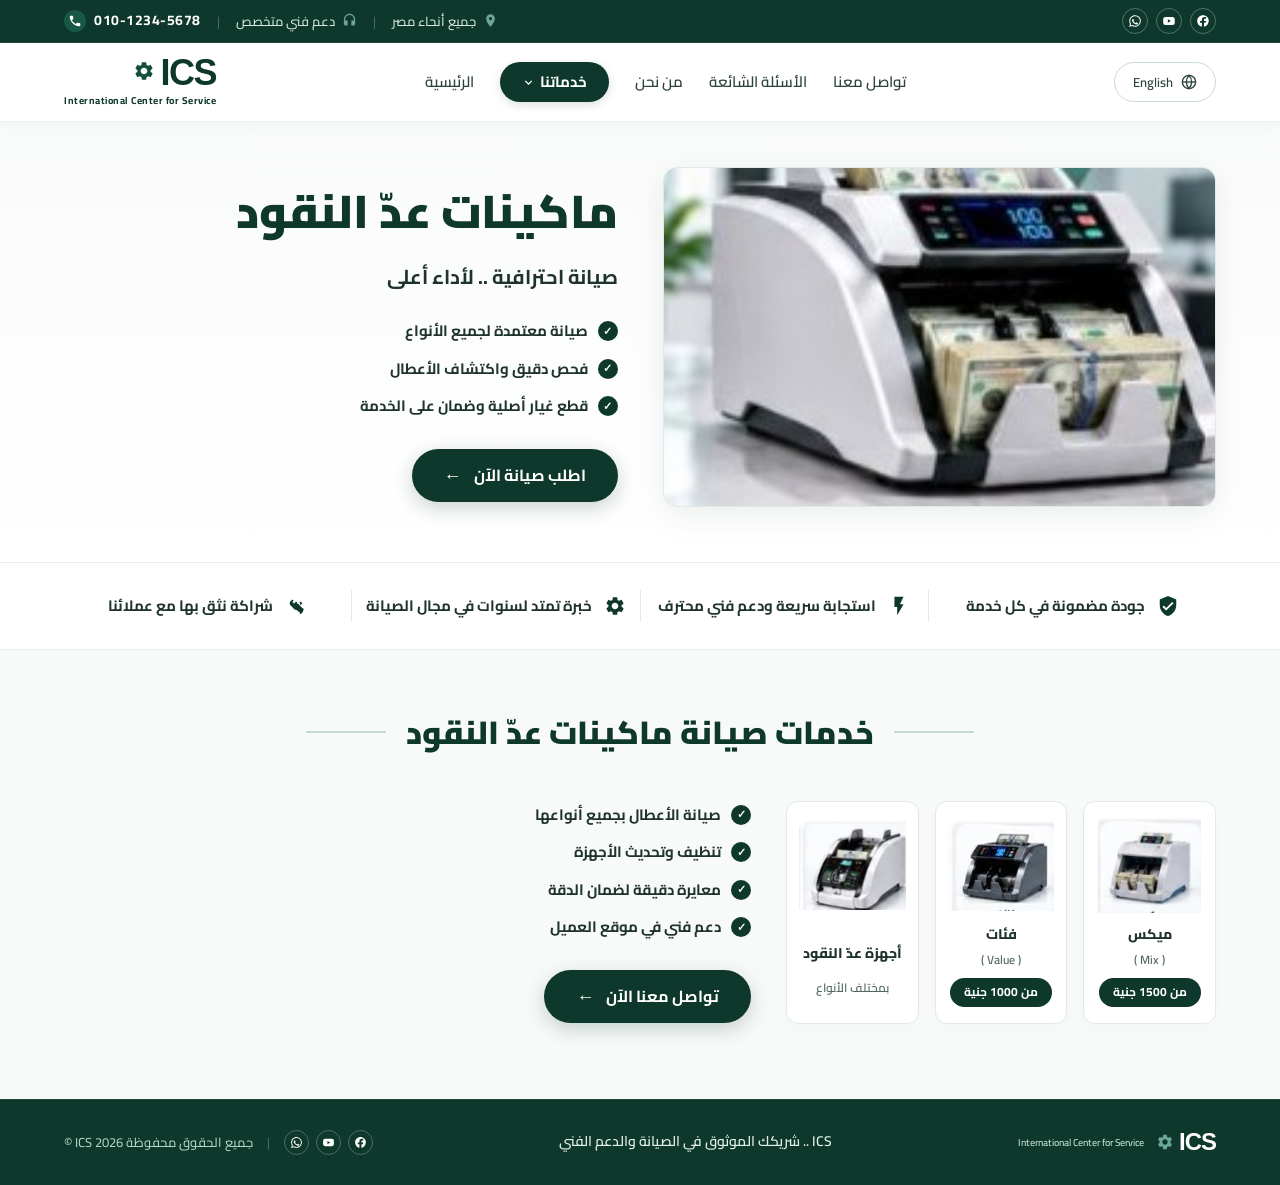
==== machines.html @ 30989da0 "Add custom interfaces for machines and safes, update hero image, and add Facebook link" ====
<!DOCTYPE html>
<html lang="ar" dir="rtl">
<head>
    <meta charset="UTF-8">
    <meta name="viewport" content="width=device-width, initial-scale=1.0">
    <meta name="theme-color" content="#0F382C">
    <meta name="description" content="صيانة ماكينات عدّ النقود | ICS - المركز الدولي للصيانة.">
    <title>ماكينات عدّ النقود | ICS</title>
    
    <!-- Google Fonts: Cairo -->
    <link rel="preconnect" href="https://fonts.googleapis.com">
    <link rel="preconnect" href="https://fonts.gstatic.com" crossorigin>
    <link href="https://fonts.googleapis.com/css2?family=Cairo:wght@400;500;600;700;800;900&display=swap" rel="stylesheet">
    
    <link rel="stylesheet" href="css/style.css?v=2.2">
</head>

<body>

    <!-- 1. Top Bar -->
    <div class="top-bar">
        <div class="top-bar-container">
            <div class="top-bar-social">
                <a href="https://www.facebook.com/share/1DkDc1AQMz/?mibextid=wwXIfr" target="_blank" rel="noopener noreferrer" aria-label="Facebook" class="social-icon">
                    <svg viewBox="0 0 24 24" width="14" height="14" fill="currentColor"><path d="M22 12c0-5.52-4.48-10-10-10S2 6.48 2 12c0 4.84 3.44 8.87 8 9.8V15H7v-3h3V9.5C10 6.46 11.82 5 14.54 5c1.3 0 2.66.23 2.66.23v2.92h-1.5c-1.5 0-1.97.94-1.97 1.9V12h3.3l-.53 3h-2.77v6.8c4.56-.93 8-4.96 8-9.8z"/></svg>
                </a>
                <a href="#" aria-label="YouTube" class="social-icon">
                    <svg viewBox="0 0 24 24" width="14" height="14" fill="currentColor"><path d="M21.58 7.19c-.23-.86-.91-1.54-1.77-1.77C18.25 5 12 5 12 5s-6.25 0-7.81.42c-.86.23-1.54.91-1.77 1.77C2 8.75 2 12 2 12s0 3.25.42 4.81c.23.86.91 1.54 1.77 1.77C5.75 19 12 19 12 19s6.25 0 7.81-.42c.86-.23 1.54-.91 1.77-1.77C22 15.25 22 12 22 12s0-3.25-.42-4.81zM10 15V9l5.2 3-5.2 3z"/></svg>
                </a>
                <a href="https://wa.me/201042822501" target="_blank" aria-label="WhatsApp" class="social-icon">
                    <svg viewBox="0 0 24 24" width="14" height="14" fill="currentColor"><path d="M12.04 2c-5.46 0-9.91 4.45-9.91 9.91 0 1.75.46 3.45 1.32 4.95L2.05 22l5.25-1.38c1.45.79 3.08 1.21 4.74 1.21 5.46 0 9.91-4.45 9.91-9.91 0-2.65-1.03-5.14-2.9-7.01A9.816 9.816 0 0 0 12.04 2m.01 1.67c2.2 0 4.26.86 5.82 2.42a8.225 8.225 0 0 1 2.41 5.83c0 4.54-3.7 8.24-8.24 8.24-1.48 0-2.93-.4-4.2-1.15l-.3-.18-3.12.82.83-3.04-.2-.31a8.196 8.196 0 0 1-1.26-4.38c0-4.54 3.7-8.24 8.24-8.24m4.52 11.53c-.25-.13-1.47-.72-1.7-.81-.23-.08-.39-.13-.56.13-.17.25-.64.81-.79.97-.14.17-.29.19-.54.06-.25-.13-1.06-.39-2.03-1.25-.75-.67-1.26-1.5-1.41-1.75-.15-.25-.02-.39.11-.51.11-.11.25-.29.37-.44.13-.15.17-.25.25-.42.08-.17.04-.31-.02-.44-.06-.13-.56-1.34-.76-1.84-.2-.49-.4-.42-.56-.43h-.48c-.17 0-.44.06-.67.31-.23.25-.88.86-.88 2.1 0 1.24.9 2.44 1.03 2.61.13.17 1.78 2.71 4.3 3.8.6.26 1.07.41 1.44.53.6.19 1.15.16 1.58.1.48-.07 1.47-.6 1.68-1.18.21-.58.21-1.07.15-1.18-.07-.1-.23-.17-.48-.29z"/></svg>
                </a>
            </div>

            <div class="top-bar-info">
                <span class="info-item">
                    <svg viewBox="0 0 24 24" width="15" height="15" fill="currentColor"><path d="M12 2C8.13 2 5 5.13 5 9c0 5.25 7 13 7 13s7-7.75 7-13c0-3.87-3.13-7-7-7zm0 9.5c-1.38 0-2.5-1.12-2.5-2.5s1.12-2.5 2.5-2.5 2.5 1.12 2.5 2.5-1.12 2.5-2.5 2.5z"/></svg>
                    جميع أنحاء مصر
                </span>
                <span class="top-bar-divider">|</span>
                <span class="info-item">
                    <svg viewBox="0 0 24 24" width="15" height="15" fill="currentColor"><path d="M12 1c-4.97 0-9 4.03-9 9v7c0 1.66 1.34 3 3 3h3v-8H5v-2c0-3.87 3.13-7 7-7s7 3.13 7 7v2h-4v8h3c1.66 0 3-1.34 3-3v-7c0-4.97-4.03-9-9-9z"/></svg>
                    دعم فني متخصص
                </span>
                <span class="top-bar-divider">|</span>
                <a href="tel:01042822501" class="top-bar-phone">
                    <span class="phone-icon-wrap">
                        <svg viewBox="0 0 24 24" width="14" height="14" fill="currentColor"><path d="M20.01 15.38c-1.23 0-2.42-.2-3.53-.56a.977.977 0 0 0-1.01.24l-2.2 2.2a15.053 15.053 0 0 1-6.59-6.59l2.2-2.21a.96.96 0 0 0 .25-1A11.36 11.36 0 0 1 8.5 3.93c0-.55-.45-1-1-1H4c-.55 0-1 .45-1 1 0 9.39 7.61 17 17 17 .55 0 1-.45 1-1v-3.55c0-.55-.45-1-1-1z"/></svg>
                    </span>
                    010-1234-5678
                </a>
            </div>
        </div>
    </div>

    <!-- 2. Navbar -->
    <header class="site-header">
        <div class="header-container">
            <div class="header-left">
                <button class="language-pill" type="button">
                    <svg viewBox="0 0 24 24" width="16" height="16" fill="none" stroke="currentColor" stroke-width="2"><circle cx="12" cy="12" r="10"/><line x1="2" y1="12" x2="22" y2="12"/><path d="M12 2a15.3 15.3 0 0 1 4 10 15.3 15.3 0 0 1-4 10 15.3 15.3 0 0 1-4-10 15.3 15.3 0 0 1 4-10z"/></svg>
                    <span>English</span>
                </button>
            </div>

            <nav class="main-nav">
                <a href="index.html#contact">تواصل معنا</a>
                <a href="index.html#faq">الأسئلة الشائعة</a>
                <a href="index.html#about">من نحن</a>
                <a href="index.html#our-services" class="nav-has-dropdown nav-item-active">
                    خدماتنا
                    <svg viewBox="0 0 24 24" width="13" height="13" fill="none" stroke="currentColor" stroke-width="2.5"><polyline points="6 9 12 15 18 9"/></svg>
                </a>
                <a href="index.html">الرئيسية</a>
            </nav>

            <a href="index.html" class="brand-logo">
                <div class="brand-title">
                    <span class="brand-letters">ICS</span>
                    <svg class="brand-gear" viewBox="0 0 24 24" width="22" height="22" fill="currentColor">
                        <path d="M19.14 12.94c.04-.3.06-.61.06-.94 0-.32-.02-.64-.07-.94l2.03-1.58a.49.49 0 0 0 .12-.61l-1.92-3.32a.488.488 0 0 0-.59-.22l-2.39.96c-.5-.38-1.03-.7-1.62-.94l-.36-2.54a.484.484 0 0 0-.48-.41h-3.84c-.24 0-.43.17-.47.41l-.36 2.54c-.59.24-1.13.57-1.62.94l-2.39-.96c-.22-.08-.47 0-.59.22L2.74 8.87c-.12.21-.08.47.12.61l2.03 1.58c-.05.3-.09.63-.09.94s.02.64.07.94l-2.03 1.58a.49.49 0 0 0-.12.61l1.92 3.32c.12.22.37.29.59.22l2.39-.96c.5.38 1.03.7 1.62.94l.36 2.54c.05.24.24.41.48.41h3.84c.24 0 .44-.17.47-.41l.36-2.54c.59-.24 1.13-.56 1.62-.94l2.39.96c.22.08.47 0 .59-.22l1.92-3.32c.12-.22.07-.47-.12-.61l-2.01-1.58zM12 15.6c-1.98 0-3.6-1.62-3.6-3.6s1.62-3.6 3.6-3.6 3.6 1.62 3.6 3.6-1.62 3.6-3.6 3.6z"/>
                    </svg>
                </div>
                <span class="brand-subtitle">International Center for Service</span>
            </a>
        </div>
    </header>

    <!-- 3. Subpage Hero Section -->
    <section class="subpage-hero">
        <div class="subpage-hero-container">
            <!-- Left in RTL: Image -->
            <div class="subpage-hero-img-box">
                <img src="images/hero-machine.jpg" alt="ماكينات عدّ النقود من ICS">
            </div>

            <!-- Right in RTL: Content -->
            <div class="subpage-hero-text">
                <h1>ماكينات عدّ النقود</h1>
                <p class="subpage-hero-subtitle">صيانة احترافية .. لأداء أعلى</p>

                <ul class="feature-check-list">
                    <li>
                        <span class="check-circle">✓</span>
                        <span>صيانة معتمدة لجميع الأنواع</span>
                    </li>
                    <li>
                        <span class="check-circle">✓</span>
                        <span>فحص دقيق واكتشاف الأعطال</span>
                    </li>
                    <li>
                        <span class="check-circle">✓</span>
                        <span>قطع غيار أصلية وضمان على الخدمة</span>
                    </li>
                </ul>

                <a href="https://wa.me/201042822501?text=مرحباً%20ICS،%20أريد%20طلب%20صيانة%20لماكينات%20عد%20النقود" target="_blank" class="hero-btn-pill">
                    اطلب صيانة الآن
                    <span class="btn-arrow">←</span>
                </a>
            </div>
        </div>
    </section>

    <!-- 4. Trust Strip -->
    <section class="trust-strip">
        <div class="trust-container">
            <div class="trust-item">
                <span class="trust-icon"><svg viewBox="0 0 24 24" width="22" height="22" fill="currentColor"><path d="M12 1L3 5v6c0 5.55 3.84 10.74 9 12 5.16-1.26 9-6.45 9-12V5l-9-4zm-2 16l-4-4 1.41-1.41L10 14.17l6.59-6.59L18 9l-8 8z"/></svg></span>
                <span class="trust-text">جودة مضمونة في كل خدمة</span>
            </div>
            <div class="trust-divider"></div>
            <div class="trust-item">
                <span class="trust-icon"><svg viewBox="0 0 24 24" width="22" height="22" fill="currentColor"><path d="M7 2v11h3v9l7-12h-4l4-8z"/></svg></span>
                <span class="trust-text">استجابة سريعة ودعم فني محترف</span>
            </div>
            <div class="trust-divider"></div>
            <div class="trust-item">
                <span class="trust-icon"><svg viewBox="0 0 24 24" width="22" height="22" fill="currentColor"><path d="M19.14 12.94c.04-.3.06-.61.06-.94 0-.32-.02-.64-.07-.94l2.03-1.58a.49.49 0 0 0 .12-.61l-1.92-3.32a.488.488 0 0 0-.59-.22l-2.39.96c-.5-.38-1.03-.7-1.62-.94l-.36-2.54a.484.484 0 0 0-.48-.41h-3.84c-.24 0-.43.17-.47.41l-.36 2.54c-.59.24-1.13.57-1.62.94l-2.39-.96c-.22-.08-.47 0-.59.22L2.74 8.87c-.12.21-.08.47.12.61l2.03 1.58c-.05.3-.09.63-.09.94s.02.64.07.94l-2.03 1.58a.49.49 0 0 0-.12.61l1.92 3.32c.12.22.37.29.59.22l2.39-.96c.5.38 1.03.7 1.62.94l.36 2.54c.05.24.24.41.48.41h3.84c.24 0 .44-.17.47-.41l.36-2.54c.59-.24 1.13-.56 1.62-.94l2.39.96c.22.08.47 0 .59-.22l1.92-3.32c.12-.22.07-.47-.12-.61l-2.01-1.58zM12 15.6c-1.98 0-3.6-1.62-3.6-3.6s1.62-3.6 3.6-3.6 3.6 1.62 3.6 3.6-1.62 3.6-3.6 3.6z"/></svg></span>
                <span class="trust-text">خبرة تمتد لسنوات في مجال الصيانة</span>
            </div>
            <div class="trust-divider"></div>
            <div class="trust-item">
                <span class="trust-icon"><svg viewBox="0 0 24 24" width="22" height="22" fill="currentColor"><path d="M10.59 13.41c.41.39 1.02.59 1.63.59s1.22-.2 1.63-.59l1.41-1.41 1.41 1.41-2.12 2.12c-.59.59-1.38.88-2.17.88s-1.58-.29-2.17-.88l-4.24-4.24c-.59-.59-.88-1.38-.88-2.17s.29-1.58.88-2.17l2.12-2.12 1.41 1.41-1.41 1.41 2.44 2.45zm8.49-4.24l-2.12-2.12-1.41 1.41 1.41 1.41-2.44 2.45c-.41-.39-1.02-.59-1.63-.59s-1.22.2-1.63.59l-1.41 1.41-1.41-1.41 2.12-2.12c.59-.59 1.38-.88 2.17-.88s1.58.29 2.17.88l4.24 4.24c.59.59.88 1.38.88 2.17s-.29 1.58-.88 2.17l-2.12 2.12-1.41-1.41 1.41-1.41-2.44-2.45c.41.39 1.02.59 1.63.59s1.22-.2 1.63-.59l1.41-1.41 1.41 1.41-2.12 2.12c-.59.59-1.38.88-2.17.88s-1.58-.29-2.17-.88l-4.24-4.24c-.59-.59-.88-1.38-.88-2.17s.29-1.58.88-2.17l2.12-2.12 1.41 1.41-1.41 1.41 2.44 2.45z"/></svg></span>
                <span class="trust-text">شراكة نثق بها مع عملائنا</span>
            </div>
        </div>
    </section>

    <!-- 5. Services Details & Cards -->
    <section class="subpage-detail-section">
        <div class="subpage-detail-container">
            <div class="section-title-wrap">
                <div class="decor-line"></div>
                <h2>خدمات صيانة ماكينات عدّ النقود</h2>
                <div class="decor-line"></div>
            </div>

            <div class="subpage-content-grid">
                <!-- Left in RTL: 3 Product Cards -->
                <div class="subpage-cards-grid">
                    <!-- Card 1: Mix -->
                    <div class="sub-prod-card">
                        <img src="images/machine-mix.jpg" alt="ماكينة ميكس Mix" class="sub-prod-img">
                        <div class="sub-prod-title">ميكس</div>
                        <div class="sub-prod-subtitle">( Mix )</div>
                        <span class="sub-price-pill">من 1500 جنية</span>
                    </div>

                    <!-- Card 2: Value -->
                    <div class="sub-prod-card">
                        <img src="images/machine-value.jpg" alt="ماكينة فئات Value" class="sub-prod-img">
                        <div class="sub-prod-title">فئات</div>
                        <div class="sub-prod-subtitle">( Value )</div>
                        <span class="sub-price-pill">من 1000 جنية</span>
                    </div>

                    <!-- Card 3: All Types -->
                    <div class="sub-prod-card">
                        <img src="images/machine-types.jpg" alt="أجهزة عدّ النقود بمختلف الأنواع" class="sub-prod-img">
                        <div class="sub-prod-title" style="margin-top: 10px;">أجهزة عدّ النقود</div>
                        <div class="sub-prod-subtitle">بمختلف الأنواع</div>
                    </div>
                </div>

                <!-- Right in RTL: Checklist & Button -->
                <div class="subpage-list-col">
                    <ul class="feature-check-list">
                        <li>
                            <span class="check-circle">✓</span>
                            <span>صيانة الأعطال بجميع أنواعها</span>
                        </li>
                        <li>
                            <span class="check-circle">✓</span>
                            <span>تنظيف وتحديث الأجهزة</span>
                        </li>
                        <li>
                            <span class="check-circle">✓</span>
                            <span>معايرة دقيقة لضمان الدقة</span>
                        </li>
                        <li>
                            <span class="check-circle">✓</span>
                            <span>دعم فني في موقع العميل</span>
                        </li>
                    </ul>

                    <div>
                        <a href="https://wa.me/201042822501?text=مرحباً%20ICS،%20أريد%20التواصل%20بخصوص%20صيانة%20ماكينات%20عد%20النقود" target="_blank" class="hero-btn-pill">
                            تواصل معنا الآن
                            <span class="btn-arrow">←</span>
                        </a>
                    </div>
                </div>
            </div>
        </div>
    </section>

    <!-- 6. Footer -->
    <footer class="site-footer">
        <div class="footer-container">
            <div class="footer-brand">
                <div class="footer-logo">
                    <span class="brand-letters">ICS</span>
                    <svg viewBox="0 0 24 24" width="18" height="18" fill="currentColor">
                        <path d="M19.14 12.94c.04-.3.06-.61.06-.94 0-.32-.02-.64-.07-.94l2.03-1.58a.49.49 0 0 0 .12-.61l-1.92-3.32a.488.488 0 0 0-.59-.22l-2.39.96c-.5-.38-1.03-.7-1.62-.94l-.36-2.54a.484.484 0 0 0-.48-.41h-3.84c-.24 0-.43.17-.47.41l-.36 2.54c-.59.24-1.13.57-1.62.94l-2.39-.96c-.22-.08-.47 0-.59.22L2.74 8.87c-.12.21-.08.47.12.61l2.03 1.58c-.05.3-.09.63-.09.94s.02.64.07.94l-2.03 1.58a.49.49 0 0 0-.12.61l1.92 3.32c.12.22.37.29.59.22l2.39-.96c.5.38 1.03.7 1.62.94l.36 2.54c.05.24.24.41.48.41h3.84c.24 0 .44-.17.47-.41l.36-2.54c.59-.24 1.13-.56 1.62-.94l2.39.96c.22.08.47 0 .59-.22l1.92-3.32c.12-.22.07-.47-.12-.61l-2.01-1.58zM12 15.6c-1.98 0-3.6-1.62-3.6-3.6s1.62-3.6 3.6-3.6 3.6 1.62 3.6 3.6-1.62 3.6-3.6 3.6z"/>
                    </svg>
                </div>
                <span class="footer-subtitle">International Center for Service</span>
            </div>

            <div class="footer-center">
                <span>ICS .. شريكك الموثوق في الصيانة والدعم الفني</span>
            </div>

            <div class="footer-right">
                <div class="footer-social">
                    <a href="https://www.facebook.com/share/1DkDc1AQMz/?mibextid=wwXIfr" target="_blank" rel="noopener noreferrer" aria-label="Facebook"><svg viewBox="0 0 24 24" width="13" height="13" fill="currentColor"><path d="M22 12c0-5.52-4.48-10-10-10S2 6.48 2 12c0 4.84 3.44 8.87 8 9.8V15H7v-3h3V9.5C10 6.46 11.82 5 14.54 5c1.3 0 2.66.23 2.66.23v2.92h-1.5c-1.5 0-1.97.94-1.97 1.9V12h3.3l-.53 3h-2.77v6.8c4.56-.93 8-4.96 8-9.8z"/></svg></a>
                    <a href="#" aria-label="YouTube"><svg viewBox="0 0 24 24" width="13" height="13" fill="currentColor"><path d="M21.58 7.19c-.23-.86-.91-1.54-1.77-1.77C18.25 5 12 5 12 5s-6.25 0-7.81.42c-.86.23-1.54.91-1.77 1.77C2 8.75 2 12 2 12s0 3.25.42 4.81c.23.86.91 1.54 1.77 1.77C5.75 19 12 19 12 19s6.25 0 7.81-.42c.86-.23 1.54-.91 1.77-1.77C22 15.25 22 12 22 12s0-3.25-.42-4.81zM10 15V9l5.2 3-5.2 3z"/></svg></a>
                    <a href="https://wa.me/201042822501" target="_blank" aria-label="WhatsApp"><svg viewBox="0 0 24 24" width="13" height="13" fill="currentColor"><path d="M12.04 2c-5.46 0-9.91 4.45-9.91 9.91 0 1.75.46 3.45 1.32 4.95L2.05 22l5.25-1.38c1.45.79 3.08 1.21 4.74 1.21 5.46 0 9.91-4.45 9.91-9.91 0-2.65-1.03-5.14-2.9-7.01A9.816 9.816 0 0 0 12.04 2m.01 1.67c2.2 0 4.26.86 5.82 2.42a8.225 8.225 0 0 1 2.41 5.83c0 4.54-3.7 8.24-8.24 8.24-1.48 0-2.93-.4-4.2-1.15l-.3-.18-3.12.82.83-3.04-.2-.31a8.196 8.196 0 0 1-1.26-4.38c0-4.54 3.7-8.24 8.24-8.24m4.52 11.53c-.25-.13-1.47-.72-1.7-.81-.23-.08-.39-.13-.56.13-.17.25-.64.81-.79.97-.14.17-.29.19-.54.06-.25-.13-1.06-.39-2.03-1.25-.75-.67-1.26-1.5-1.41-1.75-.15-.25-.02-.39.11-.51.11-.11.25-.29.37-.44.13-.15.17-.25.25-.42.08-.17.04-.31-.02-.44-.06-.13-.56-1.34-.76-1.84-.2-.49-.4-.42-.56-.43h-.48c-.17 0-.44.06-.67.31-.23.25-.88.86-.88 2.1 0 1.24.9 2.44 1.03 2.61.13.17 1.78 2.71 4.3 3.8.6.26 1.07.41 1.44.53.6.19 1.15.16 1.58.1.48-.07 1.47-.6 1.68-1.18.21-.58.21-1.07.15-1.18-.07-.1-.23-.17-.48-.29z"/></svg></a>
                </div>
                <span class="footer-divider">|</span>
                <span class="footer-copy">جميع الحقوق محفوظة ICS 2026 ©</span>
            </div>
        </div>
    </footer>

</body>
</html>
---- css/style.css ----
/* ========================================================
   ICS — International Center for Service
   Official Identity Stylesheet
======================================================== */

:root {
    --brand-dark-green: #0F382C;
    --brand-dark-hover: #174E3E;
    --brand-primary: #124D3E;
    --brand-mint: #6CA69A;
    --brand-accent-teal: #3ABFA9;
    --brand-bg-light: #F8FAF9;
    --brand-card-bg: #FFFFFF;
    --brand-border: #DFEBE4;
    --brand-text-dark: #1E332B;
    --brand-text-muted: #536960;
    --white: #FFFFFF;
}

/* Reset & Base */
*, *::before, *::after {
    box-sizing: border-box;
}

body {
    margin: 0;
    padding: 0;
    font-family: 'Cairo', 'Segoe UI', Tahoma, sans-serif;
    background-color: var(--white);
    color: var(--brand-text-dark);
    line-height: 1.7;
    direction: rtl;
    text-align: right;
    -webkit-font-smoothing: antialiased;
}

/* ========================================================
   1. Top Bar
======================================================== */
.top-bar {
    background-color: var(--brand-dark-green);
    color: var(--white);
    padding: 8px 5%;
    font-size: 13px;
    border-bottom: 1px solid rgba(255, 255, 255, 0.08);
}

.top-bar-container {
    max-width: 1300px;
    margin: 0 auto;
    display: flex;
    justify-content: space-between;
    align-items: center;
}

.top-bar-info {
    display: flex;
    align-items: center;
    gap: 16px;
}

.info-item {
    display: inline-flex;
    align-items: center;
    gap: 7px;
    color: #D6E8E1;
    font-size: 13px;
    font-weight: 500;
}

.info-item svg {
    color: var(--brand-mint);
}

.top-bar-divider {
    color: rgba(255, 255, 255, 0.25);
    font-size: 13px;
}

.top-bar-phone {
    display: inline-flex;
    align-items: center;
    gap: 8px;
    color: var(--white);
    text-decoration: none;
    font-weight: 700;
    font-size: 14px;
    letter-spacing: 0.5px;
    direction: ltr;
}

.phone-icon-wrap {
    width: 22px;
    height: 22px;
    border-radius: 50%;
    background-color: #1A5846;
    display: inline-flex;
    align-items: center;
    justify-content: center;
    color: var(--white);
}

.top-bar-social {
    display: flex;
    align-items: center;
    gap: 8px;
}

.social-icon {
    width: 26px;
    height: 26px;
    border-radius: 50%;
    border: 1px solid rgba(255, 255, 255, 0.28);
    display: inline-flex;
    align-items: center;
    justify-content: center;
    color: var(--white);
    text-decoration: none;
    transition: all 0.2s ease;
}

.social-icon:hover {
    background-color: var(--brand-mint);
    border-color: var(--brand-mint);
    color: var(--brand-dark-green);
    transform: translateY(-1px);
}

/* ========================================================
   2. Main Header / Navigation
======================================================== */
.site-header {
    background-color: var(--white);
    border-bottom: 1px solid #EBF1EE;
    box-shadow: 0 3px 15px rgba(15, 56, 44, 0.03);
    position: sticky;
    top: 0;
    z-index: 100;
}

.header-container {
    max-width: 1300px;
    margin: 0 auto;
    padding: 12px 5%;
    display: flex;
    justify-content: space-between;
    align-items: center;
}

/* Logo */
.brand-logo {
    display: flex;
    flex-direction: column;
    align-items: flex-start;
    text-decoration: none;
    color: var(--brand-dark-green);
}

.brand-title {
    display: flex;
    align-items: center;
    gap: 5px;
    line-height: 1;
}

.brand-letters {
    font-size: 36px;
    font-weight: 900;
    letter-spacing: -1.5px;
    color: var(--brand-dark-green);
    font-family: 'Segoe UI', Tahoma, sans-serif;
}

.brand-gear {
    color: var(--brand-primary);
    transform: translateY(-2px);
}

.brand-subtitle {
    font-size: 10px;
    font-weight: 700;
    letter-spacing: 0.5px;
    color: var(--brand-dark-green);
    margin-top: 1px;
}

/* Navigation Links */
.main-nav {
    display: flex;
    align-items: center;
    gap: 26px;
}

.main-nav a {
    text-decoration: none;
    color: #2D443C;
    font-size: 15px;
    font-weight: 600;
    transition: color 0.2s ease;
}

.main-nav a:hover {
    color: var(--brand-primary);
}

.nav-has-dropdown {
    display: inline-flex;
    align-items: center;
    gap: 5px;
}

.nav-item-active {
    background-color: var(--brand-dark-green) !important;
    color: var(--white) !important;
    padding: 7px 22px;
    border-radius: 25px;
    font-weight: 700 !important;
    box-shadow: 0 3px 10px rgba(15, 56, 44, 0.15);
}

/* Language Button */
.language-pill {
    display: inline-flex;
    align-items: center;
    gap: 8px;
    padding: 7px 18px;
    background: transparent;
    border: 1px solid #CADBD2;
    border-radius: 25px;
    color: #2D443C;
    font-family: inherit;
    font-size: 13px;
    font-weight: 600;
    cursor: pointer;
    transition: all 0.2s ease;
}

.language-pill:hover {
    border-color: var(--brand-dark-green);
    color: var(--brand-dark-green);
    background-color: #F4F8F6;
}

/* ========================================================
   3. Hero Section
======================================================== */
.home-hero {
    background: linear-gradient(180deg, #F9FBFA 0%, #FFFFFF 100%);
    padding: 50px 5% 65px;
}

.hero-container {
    max-width: 1300px;
    margin: 0 auto;
    display: grid;
    grid-template-columns: 1.15fr 1fr;
    gap: 50px;
    align-items: center;
}

/* Hero Text Column (Right) */
.hero-text-col {
    display: flex;
    flex-direction: column;
    justify-content: center;
}

.hero-title-box {
    display: flex;
    align-items: stretch;
    gap: 18px;
}

.hero-accent-line {
    width: 4px;
    background-color: var(--brand-dark-green);
    border-radius: 4px;
    flex-shrink: 0;
}

.hero-title-box h1 {
    margin: 0;
    color: var(--brand-dark-green);
    font-size: clamp(34px, 3.8vw, 48px);
    font-weight: 900;
    line-height: 1.35;
}

.hero-subtitle {
    margin: 22px 0 30px;
    color: var(--brand-text-muted);
    font-size: 17px;
    line-height: 1.85;
    max-width: 530px;
    font-weight: 500;
}

.hero-btn-pill {
    display: inline-flex;
    align-items: center;
    gap: 12px;
    background-color: var(--brand-dark-green);
    color: var(--white);
    padding: 13px 32px;
    border-radius: 30px;
    font-size: 16px;
    font-weight: 700;
    text-decoration: none;
    box-shadow: 0 6px 20px rgba(15, 56, 44, 0.22);
    transition: all 0.25s ease;
}

.hero-btn-pill:hover {
    background-color: var(--brand-dark-hover);
    transform: translateY(-2px);
    box-shadow: 0 10px 25px rgba(15, 56, 44, 0.3);
}

.btn-arrow {
    font-size: 18px;
    line-height: 1;
    transition: transform 0.2s ease;
}

.hero-btn-pill:hover .btn-arrow {
    transform: translateX(-4px);
}

/* Hero Image Column (Left) */
.hero-image-col {
    position: relative;
    border-radius: 14px;
    overflow: hidden;
    background: #FFFFFF;
    box-shadow: 0 10px 35px rgba(15, 56, 44, 0.08);
    border: 1px solid #E5EFEA;
}

.hero-image-wrapper {
    width: 100%;
    height: auto;
    display: flex;
    align-items: center;
    justify-content: center;
}

.hero-img {
    width: 100%;
    height: auto;
    display: block;
    object-fit: contain;
}

/* Slider Controls Overlay */
.slider-indicator {
    position: absolute;
    bottom: 18px;
    left: 20px;
    display: inline-flex;
    align-items: center;
    gap: 12px;
    background: rgba(255, 255, 255, 0.94);
    backdrop-filter: blur(6px);
    padding: 6px 16px;
    border-radius: 25px;
    box-shadow: 0 4px 14px rgba(0, 0, 0, 0.08);
    border: 1px solid rgba(223, 235, 228, 0.8);
}

.slider-counter {
    font-size: 13px;
    font-weight: 800;
    color: var(--brand-dark-green);
    letter-spacing: 0.5px;
    direction: ltr;
}

.slider-dots {
    display: flex;
    align-items: center;
    gap: 5px;
}

.dot {
    width: 7px;
    height: 7px;
    border-radius: 50%;
    background-color: #CADCD3;
    transition: all 0.25s ease;
}

.dot.active {
    width: 18px;
    border-radius: 10px;
    background-color: var(--brand-dark-green);
}

/* ========================================================
   4. Features Strip / Trust Badges
======================================================== */
.trust-strip {
    background-color: var(--white);
    border-top: 1px solid #E7EFEA;
    border-bottom: 1px solid #E7EFEA;
    padding: 24px 5%;
}

.trust-container {
    max-width: 1300px;
    margin: 0 auto;
    display: flex;
    justify-content: space-between;
    align-items: center;
}

.trust-item {
    display: flex;
    align-items: center;
    justify-content: center;
    gap: 12px;
    flex: 1;
    padding: 6px 12px;
}

.trust-icon {
    color: var(--brand-dark-green);
    display: inline-flex;
    align-items: center;
    justify-content: center;
}

.trust-text {
    font-size: 15px;
    font-weight: 700;
    color: var(--brand-text-dark);
}

.trust-divider {
    width: 1px;
    height: 32px;
    background-color: #E2ECE6;
    flex-shrink: 0;
}

/* ========================================================
   5. Services Section
======================================================== */
.services-showcase {
    background-color: var(--brand-bg-light);
    padding: 65px 5% 85px;
}

.services-container {
    max-width: 1300px;
    margin: 0 auto;
}

.section-title-wrap {
    display: flex;
    align-items: center;
    justify-content: center;
    gap: 20px;
    margin-bottom: 42px;
}

.section-title-wrap h2 {
    margin: 0;
    color: var(--brand-dark-green);
    font-size: 32px;
    font-weight: 900;
}

.decor-line {
    width: 80px;
    height: 2px;
    background-color: #C3DAD0;
    border-radius: 2px;
}

.services-cards-grid {
    display: grid;
    grid-template-columns: 1fr 1fr;
    gap: 28px;
}

.service-card {
    background-color: var(--white);
    border: 1px solid var(--brand-border);
    border-radius: 16px;
    padding: 30px;
    display: flex;
    align-items: center;
    justify-content: space-between;
    gap: 24px;
    position: relative;
    overflow: hidden;
    box-shadow: 0 4px 20px rgba(15, 56, 44, 0.03);
    transition: all 0.25s ease;
}

.service-card:hover {
    transform: translateY(-4px);
    box-shadow: 0 14px 35px rgba(15, 56, 44, 0.09);
    border-color: #C3DAD0;
}

/* Corner decor */
.card-corner-decor {
    position: absolute;
    top: 0;
    left: 0;
    width: 44px;
    height: 44px;
    background: linear-gradient(135deg, rgba(58, 191, 169, 0.45) 0%, rgba(58, 191, 169, 0.45) 25%, transparent 25%, transparent 50%, rgba(58, 191, 169, 0.45) 50%, rgba(58, 191, 169, 0.45) 75%, transparent 75%);
    pointer-events: none;
}

.card-content {
    flex: 1;
}

.card-content h3 {
    margin: 0 0 10px;
    color: var(--brand-dark-green);
    font-size: 22px;
    font-weight: 900;
}

.card-title-badge {
    display: flex;
    align-items: center;
    gap: 10px;
    margin-bottom: 10px;
}

.card-badge {
    background-color: #EAF4F0;
    color: var(--brand-dark-green);
    font-size: 13px;
    font-weight: 900;
    padding: 3px 8px;
    border-radius: 6px;
    border: 1px solid #C8E2D5;
}

.card-content p {
    margin: 0 0 22px;
    color: var(--brand-text-muted);
    font-size: 14px;
    line-height: 1.75;
    font-weight: 500;
}

.card-btn-pill {
    display: inline-flex;
    align-items: center;
    gap: 8px;
    background-color: var(--brand-dark-green);
    color: var(--white);
    padding: 10px 24px;
    border-radius: 25px;
    font-size: 14px;
    font-weight: 700;
    text-decoration: none;
    transition: all 0.2s ease;
}

.card-btn-pill:hover {
    background-color: var(--brand-dark-hover);
}

.card-btn-pill:hover .btn-arrow {
    transform: translateX(-3px);
}

.card-image-box {
    width: 135px;
    height: 135px;
    flex-shrink: 0;
    display: flex;
    align-items: center;
    justify-content: center;
}

.card-img {
    max-width: 100%;
    max-height: 100%;
    object-fit: contain;
}

/* ========================================================
   6. Footer
======================================================== */
.site-footer {
    background-color: var(--brand-dark-green);
    color: var(--white);
    padding: 22px 5%;
    border-top: 1px solid rgba(255, 255, 255, 0.08);
}

.footer-container {
    max-width: 1300px;
    margin: 0 auto;
    display: flex;
    justify-content: space-between;
    align-items: center;
    flex-wrap: wrap;
    gap: 20px;
}

.footer-brand {
    display: flex;
    align-items: center;
    gap: 12px;
}

.footer-logo {
    display: flex;
    align-items: center;
    gap: 5px;
}

.footer-logo .brand-letters {
    font-size: 24px;
    font-weight: 900;
    color: var(--white);
    letter-spacing: -1px;
}

.footer-logo svg {
    color: var(--brand-mint);
}

.footer-subtitle {
    font-size: 10px;
    color: #BDDDD2;
    font-weight: 600;
}

.footer-center {
    color: #E2EFE9;
    font-size: 14px;
    font-weight: 600;
}

.footer-right {
    display: flex;
    align-items: center;
    gap: 14px;
}

.footer-social {
    display: flex;
    align-items: center;
    gap: 7px;
}

.footer-social a {
    width: 25px;
    height: 25px;
    border-radius: 50%;
    border: 1px solid rgba(255, 255, 255, 0.25);
    display: inline-flex;
    align-items: center;
    justify-content: center;
    color: var(--white);
    text-decoration: none;
    transition: all 0.2s ease;
}

.footer-social a:hover {
    background-color: var(--brand-mint);
    border-color: var(--brand-mint);
    color: var(--brand-dark-green);
}

.footer-divider {
    color: rgba(255, 255, 255, 0.25);
    font-size: 13px;
}

.footer-copy {
    color: #BDDDD2;
    font-size: 13px;
}

/* ========================================================
   Responsive Media Queries
======================================================== */
@media (max-width: 1050px) {
    .trust-container {
        flex-wrap: wrap;
        gap: 16px;
    }

    .trust-item {
        flex: 1 1 40%;
    }

    .trust-divider {
        display: none;
    }
}

@media (max-width: 880px) {
    .header-container {
        flex-wrap: wrap;
        gap: 14px;
    }

    .main-nav {
        order: 3;
        width: 100%;
        justify-content: center;
        flex-wrap: wrap;
        gap: 14px;
        padding-top: 10px;
        border-top: 1px solid #EDF3F0;
    }

    .home-hero {
        padding: 35px 5% 45px;
    }

    .hero-container {
        grid-template-columns: 1fr;
        gap: 30px;
    }

    .hero-image-col {
        order: -1;
    }

    .services-cards-grid {
        grid-template-columns: 1fr;
    }

    .footer-container {
        flex-direction: column;
        text-align: center;
        gap: 15px;
    }

    .footer-brand, .footer-right {
        justify-content: center;
    }
}

@media (max-width: 600px) {
    .top-bar-container {
        flex-direction: column;
        gap: 8px;
        text-align: center;
    }

    .top-bar-info {
        flex-wrap: wrap;
        justify-content: center;
        gap: 10px;
    }

    .hero-title-box h1 {
        font-size: 27px;
    }

    .hero-subtitle {
        font-size: 14px;
    }

    .service-card {
        padding: 20px;
        flex-direction: column-reverse;
        text-align: center;
    }

    .card-title-badge {
        justify-content: center;
    }

    .card-image-box {
        width: 110px;
        height: 110px;
    }

    .trust-item {
        flex: 1 1 100%;
        justify-content: flex-start;
    }
}

/* ========================================================
   Styles for Subpages (machines.html, safes.html)
======================================================== */
.subpage-hero {
    background: linear-gradient(180deg, #F9FBFA 0%, #FFFFFF 100%);
    padding: 45px 5% 55px;
}

.subpage-hero-container {
    max-width: 1300px;
    margin: 0 auto;
    display: grid;
    grid-template-columns: 1fr 1fr;
    gap: 45px;
    align-items: center;
}

.subpage-hero-text h1 {
    margin: 0 0 10px;
    color: var(--brand-dark-green);
    font-size: clamp(34px, 4vw, 46px);
    font-weight: 900;
}

.subpage-hero-subtitle {
    color: var(--brand-text-dark);
    font-size: 20px;
    font-weight: 700;
    margin: 0 0 24px;
}

.feature-check-list {
    list-style: none;
    padding: 0;
    margin: 0 0 30px;
    display: flex;
    flex-direction: column;
    gap: 12px;
}

.feature-check-list li {
    display: flex;
    align-items: center;
    gap: 10px;
    font-size: 15px;
    font-weight: 700;
    color: var(--brand-text-dark);
}

.check-circle {
    width: 20px;
    height: 20px;
    border-radius: 50%;
    background-color: var(--brand-dark-green);
    color: var(--white);
    display: inline-flex;
    align-items: center;
    justify-content: center;
    font-size: 11px;
    flex-shrink: 0;
}

.subpage-hero-img-box {
    border-radius: 14px;
    overflow: hidden;
    background: #FFFFFF;
    box-shadow: 0 8px 30px rgba(15, 56, 44, 0.08);
    border: 1px solid var(--brand-border);
}

.subpage-hero-img-box img {
    width: 100%;
    height: auto;
    display: block;
    object-fit: contain;
}

/* Subpage Detail Section */
.subpage-detail-section {
    background-color: var(--brand-bg-light);
    padding: 55px 5% 75px;
}

.subpage-detail-container {
    max-width: 1300px;
    margin: 0 auto;
}

.subpage-content-grid {
    display: grid;
    grid-template-columns: 1fr 1.6fr;
    gap: 35px;
    align-items: center;
}

.subpage-list-col {
    display: flex;
    flex-direction: column;
    justify-content: center;
}

.subpage-cards-grid {
    display: grid;
    grid-template-columns: repeat(3, 1fr);
    gap: 16px;
}

.sub-prod-card {
    background-color: var(--white);
    border: 1px solid var(--brand-border);
    border-radius: 12px;
    padding: 16px 12px;
    text-align: center;
    display: flex;
    flex-direction: column;
    align-items: center;
    justify-content: space-between;
    box-shadow: 0 4px 15px rgba(0, 0, 0, 0.02);
    transition: all 0.2s ease;
}

.sub-prod-card:hover {
    transform: translateY(-3px);
    box-shadow: 0 10px 25px rgba(15, 56, 44, 0.08);
    border-color: #CADCD3;
}

.sub-prod-img {
    width: 100%;
    height: 95px;
    object-fit: contain;
    margin-bottom: 10px;
}

.sub-prod-title {
    font-size: 14px;
    font-weight: 800;
    color: var(--brand-text-dark);
    margin: 0 0 3px;
}

.sub-prod-subtitle {
    font-size: 12px;
    color: var(--brand-text-muted);
    font-weight: 600;
    margin: 0 0 8px;
}

.sub-price-pill {
    background-color: var(--brand-dark-green);
    color: var(--white);
    font-size: 12px;
    font-weight: 700;
    padding: 4px 14px;
    border-radius: 20px;
    display: inline-block;
}

@media (max-width: 880px) {
    .subpage-hero-container {
        grid-template-columns: 1fr;
    }

    .subpage-content-grid {
        grid-template-columns: 1fr;
    }

    .subpage-cards-grid {
        grid-template-columns: repeat(3, 1fr);
    }
}

@media (max-width: 600px) {
    .subpage-cards-grid {
        grid-template-columns: 1fr;
    }
}
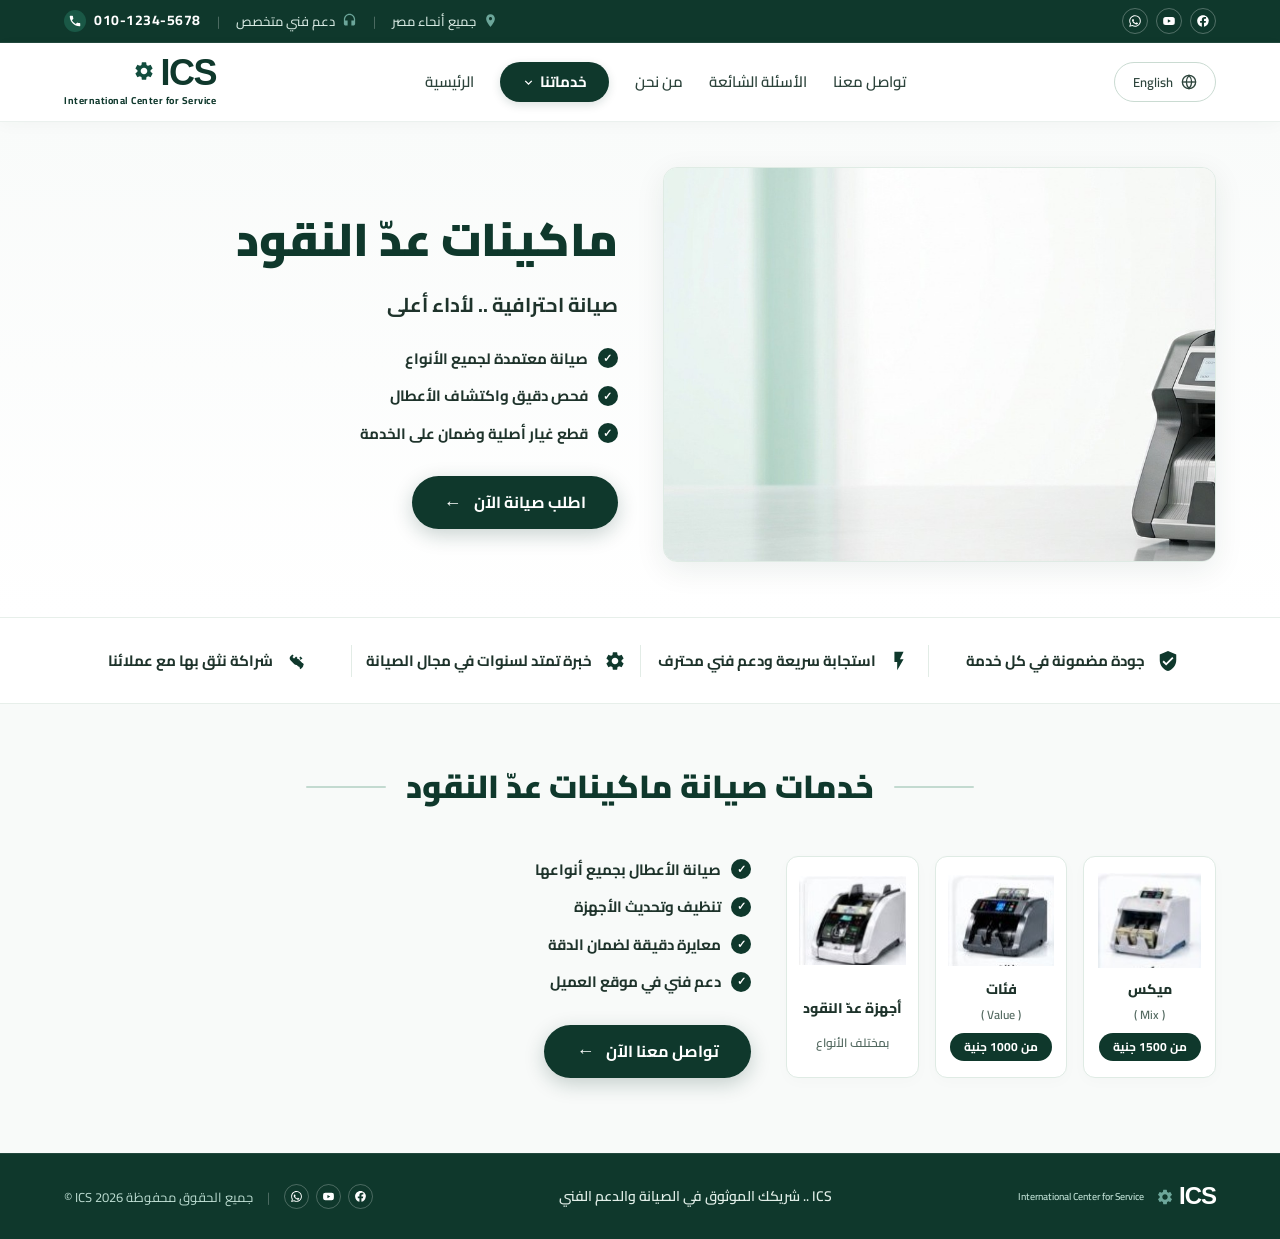
==== commit b3137832: "Fix image blurriness with high-res assets and remove 01/03 slider indicator" ====
--- a/machines.html
+++ b/machines.html
@@ -12,7 +12,7 @@
     <link rel="preconnect" href="https://fonts.gstatic.com" crossorigin>
     <link href="https://fonts.googleapis.com/css2?family=Cairo:wght@400;500;600;700;800;900&display=swap" rel="stylesheet">
     
-    <link rel="stylesheet" href="css/style.css?v=2.2">
+    <link rel="stylesheet" href="css/style.css?v=2.3">
 </head>
 
 <body>
@@ -91,7 +91,7 @@
         <div class="subpage-hero-container">
             <!-- Left in RTL: Image -->
             <div class="subpage-hero-img-box">
-                <img src="images/hero-machine.jpg" alt="ماكينات عدّ النقود من ICS">
+                <img src="images/hero-machine.jpg?v=2.3" alt="ماكينات عدّ النقود من ICS">
             </div>
 
             <!-- Right in RTL: Content -->
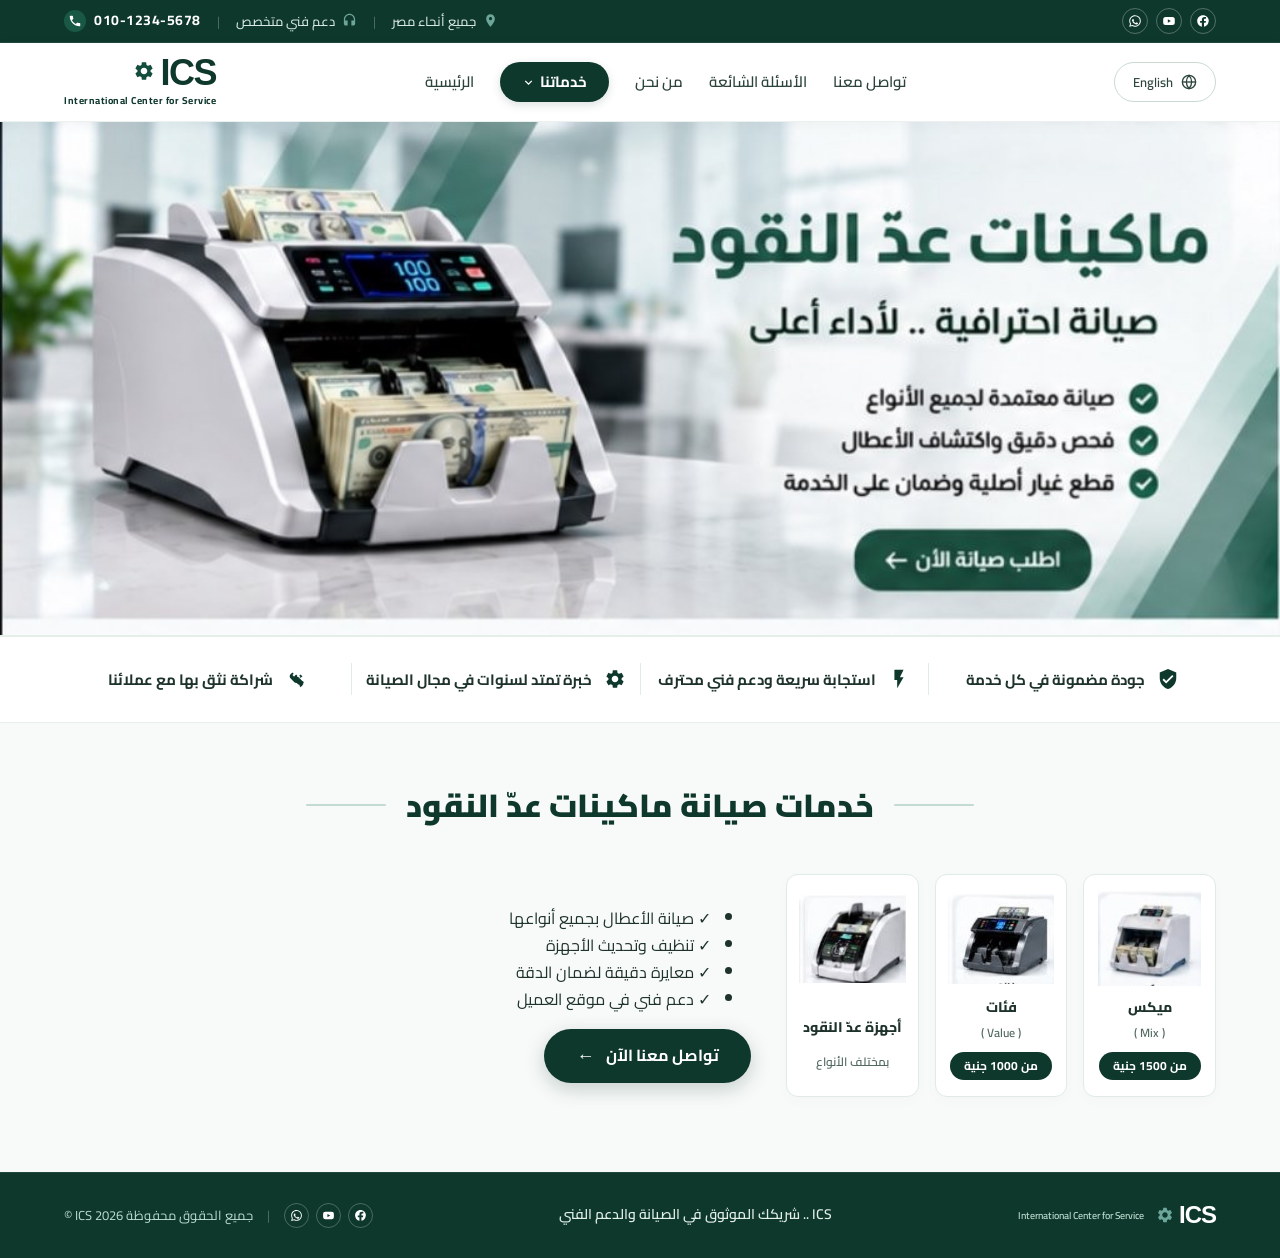
==== commit ff59923b: "Update machines and safes heroes to match full graphic banners exactly" ====
--- a/machines.html
+++ b/machines.html
@@ -12,7 +12,7 @@
     <link rel="preconnect" href="https://fonts.gstatic.com" crossorigin>
     <link href="https://fonts.googleapis.com/css2?family=Cairo:wght@400;500;600;700;800;900&display=swap" rel="stylesheet">
     
-    <link rel="stylesheet" href="css/style.css?v=2.3">
+    <link rel="stylesheet" href="css/style.css?v=2.4">
 </head>
 
 <body>
@@ -86,38 +86,12 @@
         </div>
     </header>
 
-    <!-- 3. Subpage Hero Section -->
-    <section class="subpage-hero">
-        <div class="subpage-hero-container">
-            <!-- Left in RTL: Image -->
-            <div class="subpage-hero-img-box">
-                <img src="images/hero-machine.jpg?v=2.3" alt="ماكينات عدّ النقود من ICS">
-            </div>
-
-            <!-- Right in RTL: Content -->
-            <div class="subpage-hero-text">
-                <h1>ماكينات عدّ النقود</h1>
-                <p class="subpage-hero-subtitle">صيانة احترافية .. لأداء أعلى</p>
-
-                <ul class="feature-check-list">
-                    <li>
-                        <span class="check-circle">✓</span>
-                        <span>صيانة معتمدة لجميع الأنواع</span>
-                    </li>
-                    <li>
-                        <span class="check-circle">✓</span>
-                        <span>فحص دقيق واكتشاف الأعطال</span>
-                    </li>
-                    <li>
-                        <span class="check-circle">✓</span>
-                        <span>قطع غيار أصلية وضمان على الخدمة</span>
-                    </li>
-                </ul>
-
-                <a href="https://wa.me/201042822501?text=مرحباً%20ICS،%20أريد%20طلب%20صيانة%20لماكينات%20عد%20النقود" target="_blank" class="hero-btn-pill">
-                    اطلب صيانة الآن
-                    <span class="btn-arrow">←</span>
-                </a>
+    <!-- 3. Subpage Full Banner Section -->
+    <section class="subpage-banner-section">
+        <div class="subpage-banner-container">
+            <div class="banner-wrapper">
+                <img src="images/banner-machines.jpg?v=2.4" alt="صيانة ماكينات عدّ النقود من ICS" class="banner-full-img">
+                <a href="https://wa.me/201042822501?text=مرحباً%20ICS،%20أريد%20طلب%20صيانة%20لماكينات%20عد%20النقود" target="_blank" class="banner-cta-overlay" aria-label="اطلب صيانة الآن"></a>
             </div>
         </div>
     </section>
--- a/css/style.css
+++ b/css/style.css
@@ -789,81 +789,59 @@
 }
 
 /* ========================================================
-   Styles for Subpages (machines.html, safes.html)
+   Subpage Full Banners (machines.html, safes.html)
 ======================================================== */
-.subpage-hero {
-    background: linear-gradient(180deg, #F9FBFA 0%, #FFFFFF 100%);
-    padding: 45px 5% 55px;
-}
-
-.subpage-hero-container {
+.subpage-banner-section {
+    background: #FFFFFF;
+    width: 100%;
+    overflow: hidden;
+    border-bottom: 1px solid #E5EFEA;
+}
+
+.subpage-banner-container {
     max-width: 1300px;
     margin: 0 auto;
-    display: grid;
-    grid-template-columns: 1fr 1fr;
-    gap: 45px;
-    align-items: center;
-}
-
-.subpage-hero-text h1 {
-    margin: 0 0 10px;
-    color: var(--brand-dark-green);
-    font-size: clamp(34px, 4vw, 46px);
-    font-weight: 900;
-}
-
-.subpage-hero-subtitle {
-    color: var(--brand-text-dark);
-    font-size: 20px;
-    font-weight: 700;
-    margin: 0 0 24px;
-}
-
-.feature-check-list {
-    list-style: none;
-    padding: 0;
-    margin: 0 0 30px;
-    display: flex;
-    flex-direction: column;
-    gap: 12px;
-}
-
-.feature-check-list li {
-    display: flex;
-    align-items: center;
-    gap: 10px;
-    font-size: 15px;
-    font-weight: 700;
-    color: var(--brand-text-dark);
-}
-
-.check-circle {
-    width: 20px;
-    height: 20px;
-    border-radius: 50%;
-    background-color: var(--brand-dark-green);
-    color: var(--white);
-    display: inline-flex;
-    align-items: center;
-    justify-content: center;
-    font-size: 11px;
-    flex-shrink: 0;
-}
-
-.subpage-hero-img-box {
-    border-radius: 14px;
-    overflow: hidden;
-    background: #FFFFFF;
-    box-shadow: 0 8px 30px rgba(15, 56, 44, 0.08);
-    border: 1px solid var(--brand-border);
-}
-
-.subpage-hero-img-box img {
+}
+
+.banner-wrapper {
+    position: relative;
+    width: 100%;
+    display: block;
+}
+
+.banner-full-img {
     width: 100%;
     height: auto;
     display: block;
-    object-fit: contain;
-}
+    object-fit: cover;
+}
+
+.banner-cta-overlay {
+    position: absolute;
+    bottom: 9%;
+    right: 14%;
+    width: 22%;
+    height: 15%;
+    min-height: 40px;
+    cursor: pointer;
+    border-radius: 30px;
+    transition: background 0.2s;
+    z-index: 10;
+}
+
+.banner-cta-overlay:hover {
+    background: rgba(255, 255, 255, 0.15);
+}
+
+@media (max-width: 768px) {
+    .banner-cta-overlay {
+        bottom: 8%;
+        right: 12%;
+        width: 30%;
+        height: 18%;
+    }
+}
+
 
 /* Subpage Detail Section */
 .subpage-detail-section {
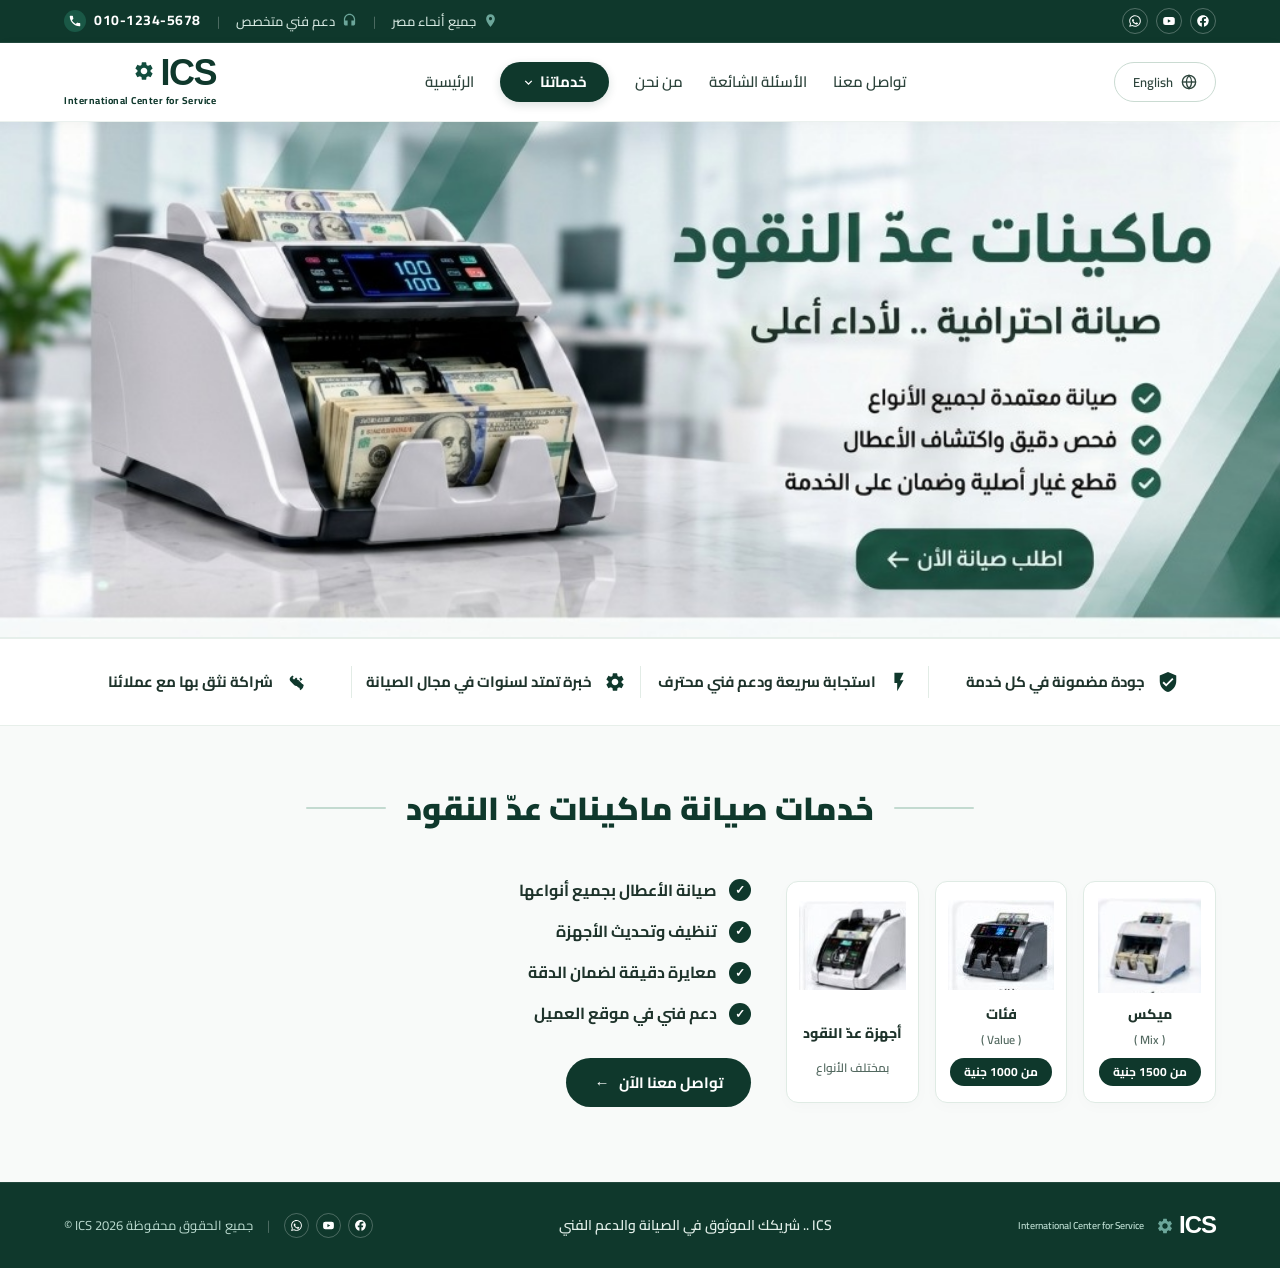
==== commit 36808f9a: "Update homepage with full HD panoramic banner and implement complete Arabic-English language switche" ====
--- a/machines.html
+++ b/machines.html
@@ -12,7 +12,7 @@
     <link rel="preconnect" href="https://fonts.gstatic.com" crossorigin>
     <link href="https://fonts.googleapis.com/css2?family=Cairo:wght@400;500;600;700;800;900&display=swap" rel="stylesheet">
     
-    <link rel="stylesheet" href="css/style.css?v=2.4">
+    <link rel="stylesheet" href="css/style.css?v=2.5">
 </head>
 
 <body>
@@ -35,12 +35,12 @@
             <div class="top-bar-info">
                 <span class="info-item">
                     <svg viewBox="0 0 24 24" width="15" height="15" fill="currentColor"><path d="M12 2C8.13 2 5 5.13 5 9c0 5.25 7 13 7 13s7-7.75 7-13c0-3.87-3.13-7-7-7zm0 9.5c-1.38 0-2.5-1.12-2.5-2.5s1.12-2.5 2.5-2.5 2.5 1.12 2.5 2.5-1.12 2.5-2.5 2.5z"/></svg>
-                    جميع أنحاء مصر
+                    <span data-i18n="top_egypt">جميع أنحاء مصر</span>
                 </span>
                 <span class="top-bar-divider">|</span>
                 <span class="info-item">
                     <svg viewBox="0 0 24 24" width="15" height="15" fill="currentColor"><path d="M12 1c-4.97 0-9 4.03-9 9v7c0 1.66 1.34 3 3 3h3v-8H5v-2c0-3.87 3.13-7 7-7s7 3.13 7 7v2h-4v8h3c1.66 0 3-1.34 3-3v-7c0-4.97-4.03-9-9-9z"/></svg>
-                    دعم فني متخصص
+                    <span data-i18n="top_support">دعم فني متخصص</span>
                 </span>
                 <span class="top-bar-divider">|</span>
                 <a href="tel:01042822501" class="top-bar-phone">
@@ -57,21 +57,21 @@
     <header class="site-header">
         <div class="header-container">
             <div class="header-left">
-                <button class="language-pill" type="button">
+                <button class="language-pill" id="lang-toggle-btn" type="button" aria-label="Change Language">
                     <svg viewBox="0 0 24 24" width="16" height="16" fill="none" stroke="currentColor" stroke-width="2"><circle cx="12" cy="12" r="10"/><line x1="2" y1="12" x2="22" y2="12"/><path d="M12 2a15.3 15.3 0 0 1 4 10 15.3 15.3 0 0 1-4 10 15.3 15.3 0 0 1-4-10 15.3 15.3 0 0 1 4-10z"/></svg>
-                    <span>English</span>
+                    <span id="lang-btn-text">English</span>
                 </button>
             </div>
 
             <nav class="main-nav">
-                <a href="index.html#contact">تواصل معنا</a>
-                <a href="index.html#faq">الأسئلة الشائعة</a>
-                <a href="index.html#about">من نحن</a>
+                <a href="index.html#contact" data-i18n="nav_contact">تواصل معنا</a>
+                <a href="index.html#faq" data-i18n="nav_faq">الأسئلة الشائعة</a>
+                <a href="index.html#about" data-i18n="nav_about">من نحن</a>
                 <a href="index.html#our-services" class="nav-has-dropdown nav-item-active">
-                    خدماتنا
+                    <span data-i18n="nav_services">خدماتنا</span>
                     <svg viewBox="0 0 24 24" width="13" height="13" fill="none" stroke="currentColor" stroke-width="2.5"><polyline points="6 9 12 15 18 9"/></svg>
                 </a>
-                <a href="index.html">الرئيسية</a>
+                <a href="index.html" data-i18n="nav_home">الرئيسية</a>
             </nav>
 
             <a href="index.html" class="brand-logo">
@@ -90,7 +90,7 @@
     <section class="subpage-banner-section">
         <div class="subpage-banner-container">
             <div class="banner-wrapper">
-                <img src="images/banner-machines.jpg?v=2.4" alt="صيانة ماكينات عدّ النقود من ICS" class="banner-full-img">
+                <img src="images/banner-machines.jpg?v=2.5" alt="صيانة ماكينات عدّ النقود من ICS" class="banner-full-img">
                 <a href="https://wa.me/201042822501?text=مرحباً%20ICS،%20أريد%20طلب%20صيانة%20لماكينات%20عد%20النقود" target="_blank" class="banner-cta-overlay" aria-label="اطلب صيانة الآن"></a>
             </div>
         </div>
@@ -101,22 +101,22 @@
         <div class="trust-container">
             <div class="trust-item">
                 <span class="trust-icon"><svg viewBox="0 0 24 24" width="22" height="22" fill="currentColor"><path d="M12 1L3 5v6c0 5.55 3.84 10.74 9 12 5.16-1.26 9-6.45 9-12V5l-9-4zm-2 16l-4-4 1.41-1.41L10 14.17l6.59-6.59L18 9l-8 8z"/></svg></span>
-                <span class="trust-text">جودة مضمونة في كل خدمة</span>
+                <span class="trust-text" data-i18n="trust_quality">جودة مضمونة في كل خدمة</span>
             </div>
             <div class="trust-divider"></div>
             <div class="trust-item">
                 <span class="trust-icon"><svg viewBox="0 0 24 24" width="22" height="22" fill="currentColor"><path d="M7 2v11h3v9l7-12h-4l4-8z"/></svg></span>
-                <span class="trust-text">استجابة سريعة ودعم فني محترف</span>
+                <span class="trust-text" data-i18n="trust_fast">استجابة سريعة ودعم فني محترف</span>
             </div>
             <div class="trust-divider"></div>
             <div class="trust-item">
                 <span class="trust-icon"><svg viewBox="0 0 24 24" width="22" height="22" fill="currentColor"><path d="M19.14 12.94c.04-.3.06-.61.06-.94 0-.32-.02-.64-.07-.94l2.03-1.58a.49.49 0 0 0 .12-.61l-1.92-3.32a.488.488 0 0 0-.59-.22l-2.39.96c-.5-.38-1.03-.7-1.62-.94l-.36-2.54a.484.484 0 0 0-.48-.41h-3.84c-.24 0-.43.17-.47.41l-.36 2.54c-.59.24-1.13.57-1.62.94l-2.39-.96c-.22-.08-.47 0-.59.22L2.74 8.87c-.12.21-.08.47.12.61l2.03 1.58c-.05.3-.09.63-.09.94s.02.64.07.94l-2.03 1.58a.49.49 0 0 0-.12.61l1.92 3.32c.12.22.37.29.59.22l2.39-.96c.5.38 1.03.7 1.62.94l.36 2.54c.05.24.24.41.48.41h3.84c.24 0 .44-.17.47-.41l.36-2.54c.59-.24 1.13-.56 1.62-.94l2.39.96c.22.08.47 0 .59-.22l1.92-3.32c.12-.22.07-.47-.12-.61l-2.01-1.58zM12 15.6c-1.98 0-3.6-1.62-3.6-3.6s1.62-3.6 3.6-3.6 3.6 1.62 3.6 3.6-1.62 3.6-3.6 3.6z"/></svg></span>
-                <span class="trust-text">خبرة تمتد لسنوات في مجال الصيانة</span>
+                <span class="trust-text" data-i18n="trust_exp">خبرة تمتد لسنوات في مجال الصيانة</span>
             </div>
             <div class="trust-divider"></div>
             <div class="trust-item">
                 <span class="trust-icon"><svg viewBox="0 0 24 24" width="22" height="22" fill="currentColor"><path d="M10.59 13.41c.41.39 1.02.59 1.63.59s1.22-.2 1.63-.59l1.41-1.41 1.41 1.41-2.12 2.12c-.59.59-1.38.88-2.17.88s-1.58-.29-2.17-.88l-4.24-4.24c-.59-.59-.88-1.38-.88-2.17s.29-1.58.88-2.17l2.12-2.12 1.41 1.41-1.41 1.41 2.44 2.45zm8.49-4.24l-2.12-2.12-1.41 1.41 1.41 1.41-2.44 2.45c-.41-.39-1.02-.59-1.63-.59s-1.22.2-1.63.59l-1.41 1.41-1.41-1.41 2.12-2.12c.59-.59 1.38-.88 2.17-.88s1.58.29 2.17.88l4.24 4.24c.59.59.88 1.38.88 2.17s-.29 1.58-.88 2.17l-2.12 2.12-1.41-1.41 1.41-1.41-2.44-2.45c.41.39 1.02.59 1.63.59s1.22-.2 1.63-.59l1.41-1.41 1.41 1.41-2.12 2.12c-.59.59-1.38.88-2.17.88s-1.58-.29-2.17-.88l-4.24-4.24c-.59-.59-.88-1.38-.88-2.17s.29-1.58.88-2.17l2.12-2.12 1.41 1.41-1.41 1.41 2.44 2.45z"/></svg></span>
-                <span class="trust-text">شراكة نثق بها مع عملائنا</span>
+                <span class="trust-text" data-i18n="trust_partner">شراكة نثق بها مع عملائنا</span>
             </div>
         </div>
     </section>
@@ -126,7 +126,7 @@
         <div class="subpage-detail-container">
             <div class="section-title-wrap">
                 <div class="decor-line"></div>
-                <h2>خدمات صيانة ماكينات عدّ النقود</h2>
+                <h2 data-i18n="mach_serv_title">خدمات صيانة ماكينات عدّ النقود</h2>
                 <div class="decor-line"></div>
             </div>
 
@@ -136,24 +136,24 @@
                     <!-- Card 1: Mix -->
                     <div class="sub-prod-card">
                         <img src="images/machine-mix.jpg" alt="ماكينة ميكس Mix" class="sub-prod-img">
-                        <div class="sub-prod-title">ميكس</div>
+                        <div class="sub-prod-title" data-i18n="mach_card_mix">ميكس</div>
                         <div class="sub-prod-subtitle">( Mix )</div>
-                        <span class="sub-price-pill">من 1500 جنية</span>
+                        <span class="sub-price-pill" data-i18n="price_mix">من 1500 جنية</span>
                     </div>
 
                     <!-- Card 2: Value -->
                     <div class="sub-prod-card">
                         <img src="images/machine-value.jpg" alt="ماكينة فئات Value" class="sub-prod-img">
-                        <div class="sub-prod-title">فئات</div>
+                        <div class="sub-prod-title" data-i18n="mach_card_value">فئات</div>
                         <div class="sub-prod-subtitle">( Value )</div>
-                        <span class="sub-price-pill">من 1000 جنية</span>
+                        <span class="sub-price-pill" data-i18n="price_value">من 1000 جنية</span>
                     </div>
 
                     <!-- Card 3: All Types -->
                     <div class="sub-prod-card">
                         <img src="images/machine-types.jpg" alt="أجهزة عدّ النقود بمختلف الأنواع" class="sub-prod-img">
-                        <div class="sub-prod-title" style="margin-top: 10px;">أجهزة عدّ النقود</div>
-                        <div class="sub-prod-subtitle">بمختلف الأنواع</div>
+                        <div class="sub-prod-title" style="margin-top: 10px;" data-i18n="mach_card_all">أجهزة عدّ النقود</div>
+                        <div class="sub-prod-subtitle" data-i18n="mach_card_all_sub">بمختلف الأنواع</div>
                     </div>
                 </div>
 
@@ -162,25 +162,25 @@
                     <ul class="feature-check-list">
                         <li>
                             <span class="check-circle">✓</span>
-                            <span>صيانة الأعطال بجميع أنواعها</span>
-                        </li>
-                        <li>
-                            <span class="check-circle">✓</span>
-                            <span>تنظيف وتحديث الأجهزة</span>
-                        </li>
-                        <li>
-                            <span class="check-circle">✓</span>
-                            <span>معايرة دقيقة لضمان الدقة</span>
-                        </li>
-                        <li>
-                            <span class="check-circle">✓</span>
-                            <span>دعم فني في موقع العميل</span>
+                            <span data-i18n="mach_feat1">صيانة الأعطال بجميع أنواعها</span>
+                        </li>
+                        <li>
+                            <span class="check-circle">✓</span>
+                            <span data-i18n="mach_feat2">تنظيف وتحديث الأجهزة</span>
+                        </li>
+                        <li>
+                            <span class="check-circle">✓</span>
+                            <span data-i18n="mach_feat3">معايرة دقيقة لضمان الدقة</span>
+                        </li>
+                        <li>
+                            <span class="check-circle">✓</span>
+                            <span data-i18n="mach_feat4">دعم فني في موقع العميل</span>
                         </li>
                     </ul>
 
                     <div>
                         <a href="https://wa.me/201042822501?text=مرحباً%20ICS،%20أريد%20التواصل%20بخصوص%20صيانة%20ماكينات%20عد%20النقود" target="_blank" class="hero-btn-pill">
-                            تواصل معنا الآن
+                            <span data-i18n="contact_now">تواصل معنا الآن</span>
                             <span class="btn-arrow">←</span>
                         </a>
                     </div>
@@ -203,7 +203,7 @@
             </div>
 
             <div class="footer-center">
-                <span>ICS .. شريكك الموثوق في الصيانة والدعم الفني</span>
+                <span data-i18n="footer_tagline">ICS .. شريكك الموثوق في الصيانة والدعم الفني</span>
             </div>
 
             <div class="footer-right">
@@ -213,10 +213,13 @@
                     <a href="https://wa.me/201042822501" target="_blank" aria-label="WhatsApp"><svg viewBox="0 0 24 24" width="13" height="13" fill="currentColor"><path d="M12.04 2c-5.46 0-9.91 4.45-9.91 9.91 0 1.75.46 3.45 1.32 4.95L2.05 22l5.25-1.38c1.45.79 3.08 1.21 4.74 1.21 5.46 0 9.91-4.45 9.91-9.91 0-2.65-1.03-5.14-2.9-7.01A9.816 9.816 0 0 0 12.04 2m.01 1.67c2.2 0 4.26.86 5.82 2.42a8.225 8.225 0 0 1 2.41 5.83c0 4.54-3.7 8.24-8.24 8.24-1.48 0-2.93-.4-4.2-1.15l-.3-.18-3.12.82.83-3.04-.2-.31a8.196 8.196 0 0 1-1.26-4.38c0-4.54 3.7-8.24 8.24-8.24m4.52 11.53c-.25-.13-1.47-.72-1.7-.81-.23-.08-.39-.13-.56.13-.17.25-.64.81-.79.97-.14.17-.29.19-.54.06-.25-.13-1.06-.39-2.03-1.25-.75-.67-1.26-1.5-1.41-1.75-.15-.25-.02-.39.11-.51.11-.11.25-.29.37-.44.13-.15.17-.25.25-.42.08-.17.04-.31-.02-.44-.06-.13-.56-1.34-.76-1.84-.2-.49-.4-.42-.56-.43h-.48c-.17 0-.44.06-.67.31-.23.25-.88.86-.88 2.1 0 1.24.9 2.44 1.03 2.61.13.17 1.78 2.71 4.3 3.8.6.26 1.07.41 1.44.53.6.19 1.15.16 1.58.1.48-.07 1.47-.6 1.68-1.18.21-.58.21-1.07.15-1.18-.07-.1-.23-.17-.48-.29z"/></svg></a>
                 </div>
                 <span class="footer-divider">|</span>
-                <span class="footer-copy">جميع الحقوق محفوظة ICS 2026 ©</span>
+                <span class="footer-copy" data-i18n="footer_copy">جميع الحقوق محفوظة ICS 2026 ©</span>
             </div>
         </div>
     </footer>
+
+    <!-- Language Script -->
+    <script src="js/lang.js?v=2.5"></script>
 
 </body>
 </html>
--- a/css/style.css
+++ b/css/style.css
@@ -34,6 +34,29 @@
     -webkit-font-smoothing: antialiased;
 }
 
+/* LTR Support */
+html[dir="ltr"] body {
+    direction: ltr;
+    text-align: left;
+    font-family: 'Segoe UI', Tahoma, Arial, sans-serif;
+}
+
+html[dir="ltr"] .site-header .main-nav {
+    flex-direction: row;
+}
+
+html[dir="ltr"] .top-bar-container {
+    flex-direction: row;
+}
+
+html[dir="ltr"] .card-content {
+    text-align: left;
+}
+
+html[dir="ltr"] .subpage-list-col {
+    text-align: left;
+}
+
 /* ========================================================
    1. Top Bar
 ======================================================== */
@@ -242,157 +265,81 @@
 }
 
 /* ========================================================
-   3. Hero Section
+   3. Panoramic Hero Banners
 ======================================================== */
-.home-hero {
-    background: linear-gradient(180deg, #F9FBFA 0%, #FFFFFF 100%);
-    padding: 50px 5% 65px;
-}
-
-.hero-container {
+.home-hero-banner-section,
+.subpage-banner-section {
+    background: #FFFFFF;
+    width: 100%;
+    overflow: hidden;
+    border-bottom: 1px solid #E5EFEA;
+}
+
+.home-banner-container,
+.subpage-banner-container {
     max-width: 1300px;
     margin: 0 auto;
-    display: grid;
-    grid-template-columns: 1.15fr 1fr;
-    gap: 50px;
-    align-items: center;
-}
-
-/* Hero Text Column (Right) */
-.hero-text-col {
-    display: flex;
-    flex-direction: column;
-    justify-content: center;
-}
-
-.hero-title-box {
-    display: flex;
-    align-items: stretch;
-    gap: 18px;
-}
-
-.hero-accent-line {
-    width: 4px;
-    background-color: var(--brand-dark-green);
-    border-radius: 4px;
-    flex-shrink: 0;
-}
-
-.hero-title-box h1 {
-    margin: 0;
-    color: var(--brand-dark-green);
-    font-size: clamp(34px, 3.8vw, 48px);
-    font-weight: 900;
-    line-height: 1.35;
-}
-
-.hero-subtitle {
-    margin: 22px 0 30px;
-    color: var(--brand-text-muted);
-    font-size: 17px;
-    line-height: 1.85;
-    max-width: 530px;
-    font-weight: 500;
-}
-
-.hero-btn-pill {
-    display: inline-flex;
-    align-items: center;
-    gap: 12px;
-    background-color: var(--brand-dark-green);
-    color: var(--white);
-    padding: 13px 32px;
-    border-radius: 30px;
-    font-size: 16px;
-    font-weight: 700;
-    text-decoration: none;
-    box-shadow: 0 6px 20px rgba(15, 56, 44, 0.22);
-    transition: all 0.25s ease;
-}
-
-.hero-btn-pill:hover {
-    background-color: var(--brand-dark-hover);
-    transform: translateY(-2px);
-    box-shadow: 0 10px 25px rgba(15, 56, 44, 0.3);
-}
-
-.btn-arrow {
-    font-size: 18px;
-    line-height: 1;
-    transition: transform 0.2s ease;
-}
-
-.hero-btn-pill:hover .btn-arrow {
-    transform: translateX(-4px);
-}
-
-/* Hero Image Column (Left) */
-.hero-image-col {
+}
+
+.banner-wrapper {
     position: relative;
-    border-radius: 14px;
-    overflow: hidden;
-    background: #FFFFFF;
-    box-shadow: 0 10px 35px rgba(15, 56, 44, 0.08);
-    border: 1px solid #E5EFEA;
-}
-
-.hero-image-wrapper {
     width: 100%;
-    height: auto;
-    display: flex;
-    align-items: center;
-    justify-content: center;
-}
-
-.hero-img {
+    display: block;
+}
+
+.banner-full-img {
     width: 100%;
     height: auto;
     display: block;
-    object-fit: contain;
-}
-
-/* Slider Controls Overlay */
-.slider-indicator {
+    object-fit: cover;
+}
+
+/* Clickable hotspots over the CTA buttons inside banners */
+.banner-home-cta-overlay {
     position: absolute;
-    bottom: 18px;
-    left: 20px;
-    display: inline-flex;
-    align-items: center;
-    gap: 12px;
-    background: rgba(255, 255, 255, 0.94);
-    backdrop-filter: blur(6px);
-    padding: 6px 16px;
-    border-radius: 25px;
-    box-shadow: 0 4px 14px rgba(0, 0, 0, 0.08);
-    border: 1px solid rgba(223, 235, 228, 0.8);
-}
-
-.slider-counter {
-    font-size: 13px;
-    font-weight: 800;
-    color: var(--brand-dark-green);
-    letter-spacing: 0.5px;
-    direction: ltr;
-}
-
-.slider-dots {
-    display: flex;
-    align-items: center;
-    gap: 5px;
-}
-
-.dot {
-    width: 7px;
-    height: 7px;
-    border-radius: 50%;
-    background-color: #CADCD3;
-    transition: all 0.25s ease;
-}
-
-.dot.active {
-    width: 18px;
-    border-radius: 10px;
-    background-color: var(--brand-dark-green);
+    bottom: 9%;
+    right: 8%;
+    width: 15%;
+    height: 18%;
+    min-height: 38px;
+    cursor: pointer;
+    border-radius: 30px;
+    transition: background 0.2s;
+    z-index: 10;
+}
+
+.banner-cta-overlay {
+    position: absolute;
+    bottom: 8%;
+    right: 14%;
+    width: 22%;
+    height: 16%;
+    min-height: 40px;
+    cursor: pointer;
+    border-radius: 30px;
+    transition: background 0.2s;
+    z-index: 10;
+}
+
+.banner-home-cta-overlay:hover,
+.banner-cta-overlay:hover {
+    background: rgba(255, 255, 255, 0.15);
+}
+
+@media (max-width: 768px) {
+    .banner-home-cta-overlay {
+        bottom: 7%;
+        right: 6%;
+        width: 24%;
+        height: 20%;
+    }
+
+    .banner-cta-overlay {
+        bottom: 7%;
+        right: 12%;
+        width: 30%;
+        height: 18%;
+    }
 }
 
 /* ========================================================
@@ -443,7 +390,7 @@
 }
 
 /* ========================================================
-   5. Services Section
+   5. Services Section (Homepage)
 ======================================================== */
 .services-showcase {
     background-color: var(--brand-bg-light);
@@ -504,7 +451,6 @@
     border-color: #C3DAD0;
 }
 
-/* Corner decor */
 .card-corner-decor {
     position: absolute;
     top: 0;
@@ -589,7 +535,139 @@
 }
 
 /* ========================================================
-   6. Footer
+   6. Subpage Detail Sections (machines.html, safes.html)
+======================================================== */
+.subpage-detail-section {
+    background-color: var(--brand-bg-light);
+    padding: 55px 5% 75px;
+}
+
+.subpage-detail-container {
+    max-width: 1300px;
+    margin: 0 auto;
+}
+
+.subpage-content-grid {
+    display: grid;
+    grid-template-columns: 1fr 1.6fr;
+    gap: 35px;
+    align-items: center;
+}
+
+.subpage-list-col {
+    display: flex;
+    flex-direction: column;
+    justify-content: center;
+}
+
+.feature-check-list {
+    list-style: none;
+    padding: 0;
+    margin: 0 0 30px;
+    display: flex;
+    flex-direction: column;
+    gap: 14px;
+}
+
+.feature-check-list li {
+    display: flex;
+    align-items: center;
+    gap: 12px;
+    font-size: 16px;
+    font-weight: 700;
+    color: var(--brand-text-dark);
+}
+
+.check-circle {
+    width: 22px;
+    height: 22px;
+    border-radius: 50%;
+    background-color: var(--brand-dark-green);
+    color: var(--white);
+    display: inline-flex;
+    align-items: center;
+    justify-content: center;
+    font-size: 12px;
+    flex-shrink: 0;
+}
+
+.hero-btn-pill {
+    display: inline-flex;
+    align-items: center;
+    gap: 10px;
+    background-color: var(--brand-dark-green);
+    color: var(--white);
+    padding: 12px 28px;
+    border-radius: 30px;
+    font-size: 15px;
+    font-weight: 700;
+    text-decoration: none;
+    transition: all 0.2s ease;
+}
+
+.hero-btn-pill:hover {
+    background-color: var(--brand-dark-hover);
+}
+
+.subpage-cards-grid {
+    display: grid;
+    grid-template-columns: repeat(3, 1fr);
+    gap: 16px;
+}
+
+.sub-prod-card {
+    background-color: var(--white);
+    border: 1px solid var(--brand-border);
+    border-radius: 12px;
+    padding: 16px 12px;
+    text-align: center;
+    display: flex;
+    flex-direction: column;
+    align-items: center;
+    justify-content: space-between;
+    box-shadow: 0 4px 15px rgba(0, 0, 0, 0.02);
+    transition: all 0.2s ease;
+}
+
+.sub-prod-card:hover {
+    transform: translateY(-3px);
+    box-shadow: 0 10px 25px rgba(15, 56, 44, 0.08);
+    border-color: #CADCD3;
+}
+
+.sub-prod-img {
+    width: 100%;
+    height: 95px;
+    object-fit: contain;
+    margin-bottom: 10px;
+}
+
+.sub-prod-title {
+    font-size: 14px;
+    font-weight: 800;
+    color: var(--brand-text-dark);
+    margin: 0 0 3px;
+}
+
+.sub-prod-subtitle {
+    font-size: 12px;
+    color: var(--brand-text-muted);
+    font-weight: 600;
+    margin: 0 0 8px;
+}
+
+.sub-price-pill {
+    background-color: var(--brand-dark-green);
+    color: var(--white);
+    font-size: 12px;
+    font-weight: 700;
+    padding: 4px 14px;
+    border-radius: 20px;
+    display: inline-block;
+}
+
+/* ========================================================
+   7. Footer
 ======================================================== */
 .site-footer {
     background-color: var(--brand-dark-green);
@@ -718,17 +796,8 @@
         border-top: 1px solid #EDF3F0;
     }
 
-    .home-hero {
-        padding: 35px 5% 45px;
-    }
-
-    .hero-container {
+    .subpage-content-grid {
         grid-template-columns: 1fr;
-        gap: 30px;
-    }
-
-    .hero-image-col {
-        order: -1;
     }
 
     .services-cards-grid {
@@ -759,14 +828,6 @@
         gap: 10px;
     }
 
-    .hero-title-box h1 {
-        font-size: 27px;
-    }
-
-    .hero-subtitle {
-        font-size: 14px;
-    }
-
     .service-card {
         padding: 20px;
         flex-direction: column-reverse;
@@ -782,165 +843,12 @@
         height: 110px;
     }
 
+    .subpage-cards-grid {
+        grid-template-columns: 1fr;
+    }
+
     .trust-item {
         flex: 1 1 100%;
         justify-content: flex-start;
     }
 }
-
-/* ========================================================
-   Subpage Full Banners (machines.html, safes.html)
-======================================================== */
-.subpage-banner-section {
-    background: #FFFFFF;
-    width: 100%;
-    overflow: hidden;
-    border-bottom: 1px solid #E5EFEA;
-}
-
-.subpage-banner-container {
-    max-width: 1300px;
-    margin: 0 auto;
-}
-
-.banner-wrapper {
-    position: relative;
-    width: 100%;
-    display: block;
-}
-
-.banner-full-img {
-    width: 100%;
-    height: auto;
-    display: block;
-    object-fit: cover;
-}
-
-.banner-cta-overlay {
-    position: absolute;
-    bottom: 9%;
-    right: 14%;
-    width: 22%;
-    height: 15%;
-    min-height: 40px;
-    cursor: pointer;
-    border-radius: 30px;
-    transition: background 0.2s;
-    z-index: 10;
-}
-
-.banner-cta-overlay:hover {
-    background: rgba(255, 255, 255, 0.15);
-}
-
-@media (max-width: 768px) {
-    .banner-cta-overlay {
-        bottom: 8%;
-        right: 12%;
-        width: 30%;
-        height: 18%;
-    }
-}
-
-
-/* Subpage Detail Section */
-.subpage-detail-section {
-    background-color: var(--brand-bg-light);
-    padding: 55px 5% 75px;
-}
-
-.subpage-detail-container {
-    max-width: 1300px;
-    margin: 0 auto;
-}
-
-.subpage-content-grid {
-    display: grid;
-    grid-template-columns: 1fr 1.6fr;
-    gap: 35px;
-    align-items: center;
-}
-
-.subpage-list-col {
-    display: flex;
-    flex-direction: column;
-    justify-content: center;
-}
-
-.subpage-cards-grid {
-    display: grid;
-    grid-template-columns: repeat(3, 1fr);
-    gap: 16px;
-}
-
-.sub-prod-card {
-    background-color: var(--white);
-    border: 1px solid var(--brand-border);
-    border-radius: 12px;
-    padding: 16px 12px;
-    text-align: center;
-    display: flex;
-    flex-direction: column;
-    align-items: center;
-    justify-content: space-between;
-    box-shadow: 0 4px 15px rgba(0, 0, 0, 0.02);
-    transition: all 0.2s ease;
-}
-
-.sub-prod-card:hover {
-    transform: translateY(-3px);
-    box-shadow: 0 10px 25px rgba(15, 56, 44, 0.08);
-    border-color: #CADCD3;
-}
-
-.sub-prod-img {
-    width: 100%;
-    height: 95px;
-    object-fit: contain;
-    margin-bottom: 10px;
-}
-
-.sub-prod-title {
-    font-size: 14px;
-    font-weight: 800;
-    color: var(--brand-text-dark);
-    margin: 0 0 3px;
-}
-
-.sub-prod-subtitle {
-    font-size: 12px;
-    color: var(--brand-text-muted);
-    font-weight: 600;
-    margin: 0 0 8px;
-}
-
-.sub-price-pill {
-    background-color: var(--brand-dark-green);
-    color: var(--white);
-    font-size: 12px;
-    font-weight: 700;
-    padding: 4px 14px;
-    border-radius: 20px;
-    display: inline-block;
-}
-
-@media (max-width: 880px) {
-    .subpage-hero-container {
-        grid-template-columns: 1fr;
-    }
-
-    .subpage-content-grid {
-        grid-template-columns: 1fr;
-    }
-
-    .subpage-cards-grid {
-        grid-template-columns: repeat(3, 1fr);
-    }
-}
-
-@media (max-width: 600px) {
-    .subpage-cards-grid {
-        grid-template-columns: 1fr;
-    }
-}
-
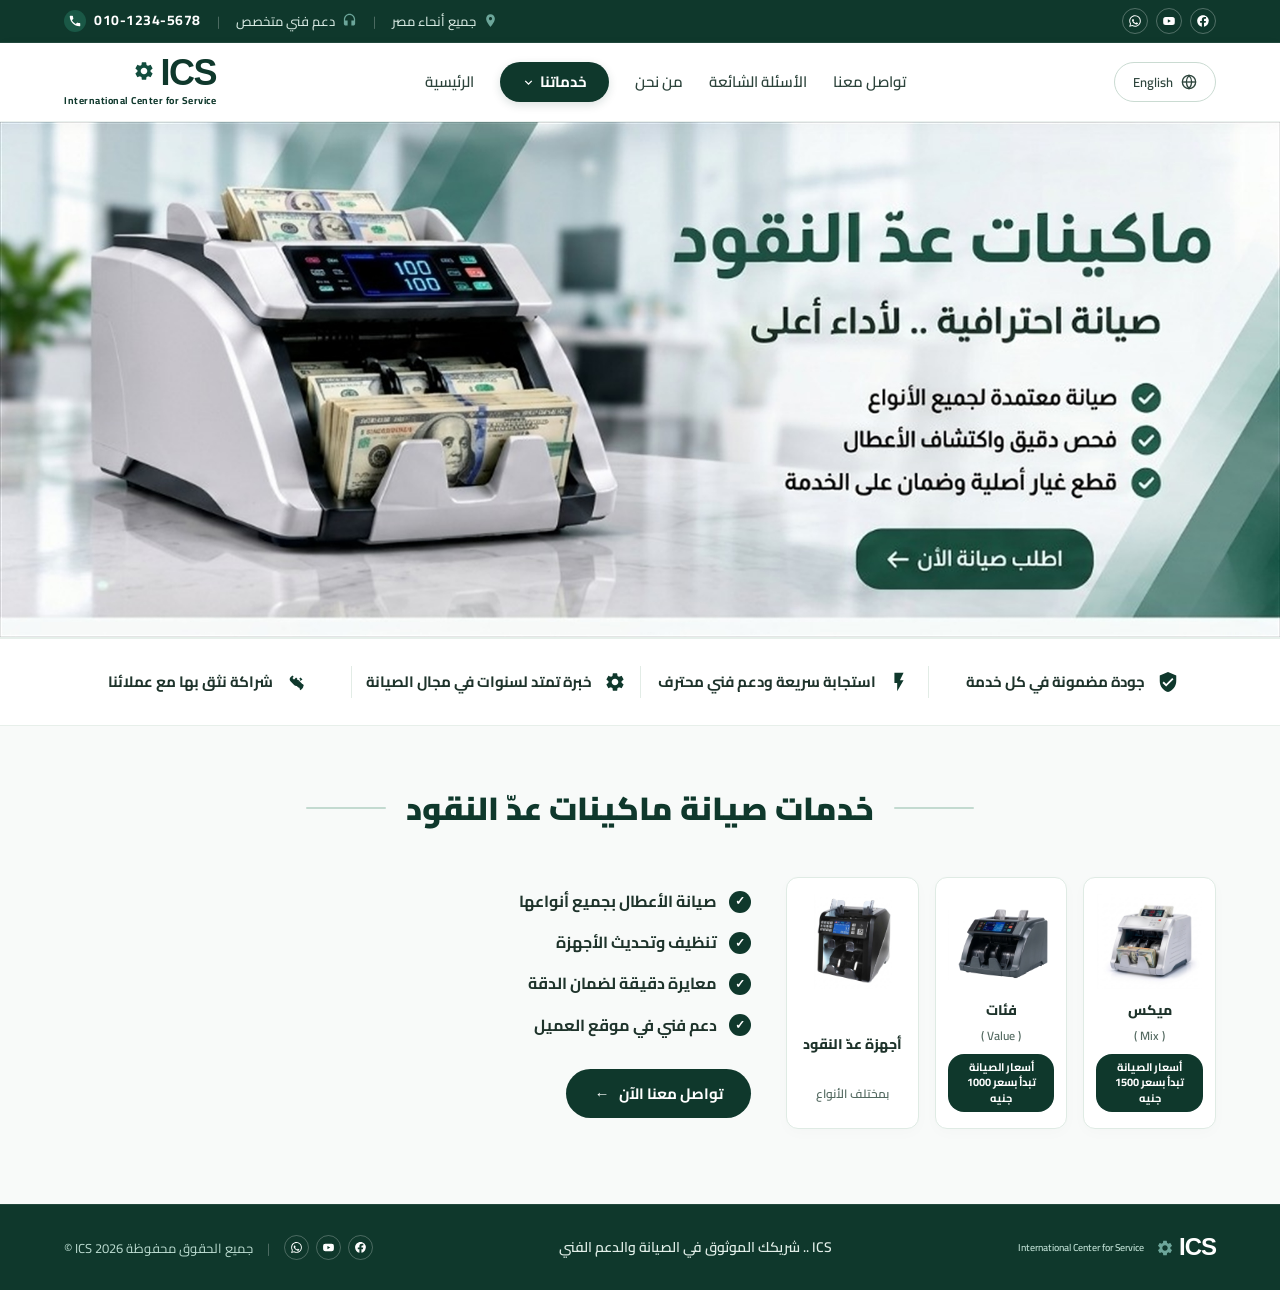
==== commit 3f096a70: "Update products, prices, images, and upgrade hero banners to HD" ====
--- a/machines.html
+++ b/machines.html
@@ -12,7 +12,7 @@
     <link rel="preconnect" href="https://fonts.gstatic.com" crossorigin>
     <link href="https://fonts.googleapis.com/css2?family=Cairo:wght@400;500;600;700;800;900&display=swap" rel="stylesheet">
     
-    <link rel="stylesheet" href="css/style.css?v=2.5">
+    <link rel="stylesheet" href="css/style.css?v=4.0">
 </head>
 
 <body>
@@ -90,7 +90,7 @@
     <section class="subpage-banner-section">
         <div class="subpage-banner-container">
             <div class="banner-wrapper">
-                <img src="images/banner-machines.jpg?v=2.5" alt="صيانة ماكينات عدّ النقود من ICS" class="banner-full-img">
+                <img src="images/banner-machines.jpg?v=4.0" alt="صيانة ماكينات عدّ النقود من ICS" class="banner-full-img">
                 <a href="https://wa.me/201042822501?text=مرحباً%20ICS،%20أريد%20طلب%20صيانة%20لماكينات%20عد%20النقود" target="_blank" class="banner-cta-overlay" aria-label="اطلب صيانة الآن"></a>
             </div>
         </div>
@@ -138,20 +138,20 @@
                         <img src="images/machine-mix.jpg" alt="ماكينة ميكس Mix" class="sub-prod-img">
                         <div class="sub-prod-title" data-i18n="mach_card_mix">ميكس</div>
                         <div class="sub-prod-subtitle">( Mix )</div>
-                        <span class="sub-price-pill" data-i18n="price_mix">من 1500 جنية</span>
+                        <span class="sub-price-pill" data-i18n="price_mix">أسعار الصيانة تبدأ بسعر 1500 جنيه</span>
                     </div>
 
                     <!-- Card 2: Value -->
                     <div class="sub-prod-card">
-                        <img src="images/machine-value.jpg" alt="ماكينة فئات Value" class="sub-prod-img">
+                        <img src="images/machine-value.jpg?v=3.0" alt="ماكينة فئات Value" class="sub-prod-img">
                         <div class="sub-prod-title" data-i18n="mach_card_value">فئات</div>
                         <div class="sub-prod-subtitle">( Value )</div>
-                        <span class="sub-price-pill" data-i18n="price_value">من 1000 جنية</span>
+                        <span class="sub-price-pill" data-i18n="price_value">أسعار الصيانة تبدأ بسعر 1000 جنيه</span>
                     </div>
 
                     <!-- Card 3: All Types -->
                     <div class="sub-prod-card">
-                        <img src="images/machine-types.jpg" alt="أجهزة عدّ النقود بمختلف الأنواع" class="sub-prod-img">
+                        <img src="images/machine-types.jpg?v=2.6" alt="أجهزة عدّ النقود بمختلف الأنواع" class="sub-prod-img">
                         <div class="sub-prod-title" style="margin-top: 10px;" data-i18n="mach_card_all">أجهزة عدّ النقود</div>
                         <div class="sub-prod-subtitle" data-i18n="mach_card_all_sub">بمختلف الأنواع</div>
                     </div>
@@ -219,7 +219,7 @@
     </footer>
 
     <!-- Language Script -->
-    <script src="js/lang.js?v=2.5"></script>
+    <script src="js/lang.js?v=2.6"></script>
 
 </body>
 </html>
--- a/css/style.css
+++ b/css/style.css
@@ -292,6 +292,7 @@
     height: auto;
     display: block;
     object-fit: cover;
+    image-rendering: -webkit-optimize-contrast;
 }
 
 /* Clickable hotspots over the CTA buttons inside banners */
@@ -659,11 +660,13 @@
 .sub-price-pill {
     background-color: var(--brand-dark-green);
     color: var(--white);
-    font-size: 12px;
+    font-size: 11px;
     font-weight: 700;
-    padding: 4px 14px;
-    border-radius: 20px;
+    line-height: 1.4;
+    padding: 6px 12px;
+    border-radius: 16px;
     display: inline-block;
+    text-align: center;
 }
 
 /* ========================================================
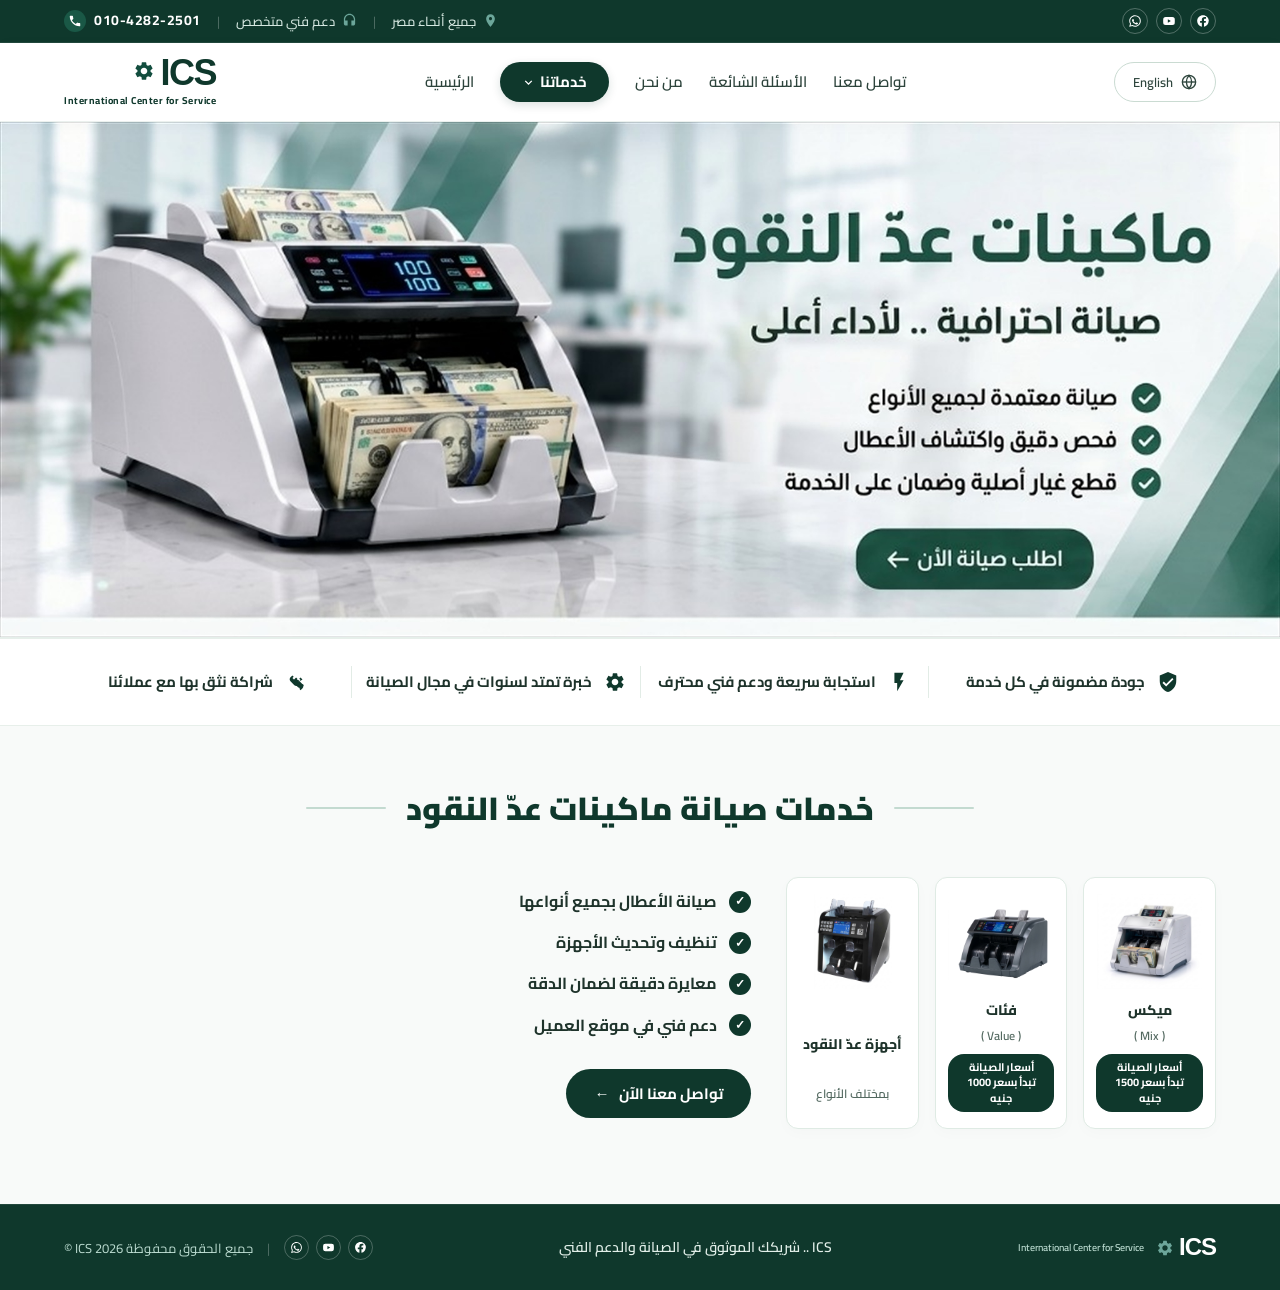
==== commit 9c12d7da: "Add missing About, FAQ, Contact sections, update nav, translations, and contact details" ====
--- a/machines.html
+++ b/machines.html
@@ -47,7 +47,7 @@
                     <span class="phone-icon-wrap">
                         <svg viewBox="0 0 24 24" width="14" height="14" fill="currentColor"><path d="M20.01 15.38c-1.23 0-2.42-.2-3.53-.56a.977.977 0 0 0-1.01.24l-2.2 2.2a15.053 15.053 0 0 1-6.59-6.59l2.2-2.21a.96.96 0 0 0 .25-1A11.36 11.36 0 0 1 8.5 3.93c0-.55-.45-1-1-1H4c-.55 0-1 .45-1 1 0 9.39 7.61 17 17 17 .55 0 1-.45 1-1v-3.55c0-.55-.45-1-1-1z"/></svg>
                     </span>
-                    010-1234-5678
+                    010-4282-2501
                 </a>
             </div>
         </div>
--- a/css/style.css
+++ b/css/style.css
@@ -670,7 +670,215 @@
 }
 
 /* ========================================================
-   7. Footer
+   7. About / FAQ / Contact Sections
+======================================================== */
+.info-section,
+.faq-section,
+.contact-section {
+    background-color: var(--brand-bg-light);
+    padding: 70px 5% 80px;
+}
+
+.info-container,
+.faq-container,
+.contact-container {
+    max-width: 1300px;
+    margin: 0 auto;
+}
+
+.info-grid,
+.contact-grid {
+    display: grid;
+    grid-template-columns: 1.1fr 1fr;
+    gap: 30px;
+    align-items: center;
+}
+
+.info-copy h3,
+.faq-header h3,
+.contact-copy h3 {
+    margin: 0 0 18px;
+    color: var(--brand-dark-green);
+    font-size: 32px;
+    font-weight: 900;
+}
+
+.info-copy p,
+.contact-copy p {
+    margin: 0 0 22px;
+    color: var(--brand-text-muted);
+    font-size: 17px;
+    line-height: 1.9;
+}
+
+.info-points {
+    list-style: none;
+    padding: 0;
+    margin: 0;
+    display: flex;
+    flex-direction: column;
+    gap: 12px;
+}
+
+.info-points li {
+    display: flex;
+    align-items: center;
+    gap: 12px;
+    background-color: var(--white);
+    border: 1px solid var(--brand-border);
+    border-radius: 12px;
+    padding: 14px 18px;
+    color: var(--brand-text-dark);
+    font-weight: 700;
+}
+
+.info-points li::before {
+    content: "✓";
+    display: inline-flex;
+    align-items: center;
+    justify-content: center;
+    width: 22px;
+    height: 22px;
+    border-radius: 50%;
+    background-color: var(--brand-dark-green);
+    color: var(--white);
+    font-size: 12px;
+    flex-shrink: 0;
+}
+
+.info-visual,
+.contact-card {
+    background: linear-gradient(135deg, #ffffff 0%, #f4faf7 100%);
+    border: 1px solid var(--brand-border);
+    border-radius: 20px;
+    padding: 28px;
+    box-shadow: 0 12px 28px rgba(15, 56, 44, 0.05);
+}
+
+.info-stat {
+    display: flex;
+    justify-content: space-between;
+    gap: 16px;
+    padding: 14px 0;
+    border-bottom: 1px solid #E6EFE9;
+}
+
+.info-stat:last-child {
+    border-bottom: none;
+}
+
+.info-stat strong {
+    font-size: 26px;
+    color: var(--brand-dark-green);
+}
+
+.info-stat span {
+    color: var(--brand-text-muted);
+    font-weight: 700;
+}
+
+.faq-header {
+    text-align: center;
+    margin-bottom: 28px;
+}
+
+.faq-grid {
+    display: grid;
+    grid-template-columns: repeat(3, 1fr);
+    gap: 20px;
+}
+
+.faq-item {
+    background-color: var(--white);
+    border: 1px solid var(--brand-border);
+    border-radius: 16px;
+    padding: 24px 22px;
+    box-shadow: 0 8px 22px rgba(15, 56, 44, 0.03);
+}
+
+.faq-item h4 {
+    margin: 0 0 12px;
+    color: var(--brand-dark-green);
+    font-size: 18px;
+    font-weight: 800;
+}
+
+.faq-item p {
+    margin: 0;
+    color: var(--brand-text-muted);
+    font-size: 15px;
+    line-height: 1.8;
+}
+
+.contact-grid {
+    align-items: stretch;
+}
+
+.contact-card {
+    display: flex;
+    flex-direction: column;
+    justify-content: center;
+    gap: 18px;
+}
+
+.contact-method {
+    display: flex;
+    align-items: center;
+    gap: 14px;
+    padding: 16px 18px;
+    border-radius: 14px;
+    background-color: var(--white);
+    border: 1px solid var(--brand-border);
+    text-decoration: none;
+    color: var(--brand-text-dark);
+}
+
+.contact-method strong {
+    display: block;
+    font-size: 14px;
+    color: var(--brand-text-muted);
+    margin-bottom: 2px;
+}
+
+.contact-method span {
+    font-size: 18px;
+    font-weight: 800;
+    color: var(--brand-dark-green);
+}
+
+.contact-icon {
+    width: 42px;
+    height: 42px;
+    border-radius: 12px;
+    display: inline-flex;
+    align-items: center;
+    justify-content: center;
+    background-color: #EAF5F2;
+    color: var(--brand-dark-green);
+    flex-shrink: 0;
+}
+
+.contact-cta {
+    display: inline-flex;
+    align-items: center;
+    justify-content: center;
+    gap: 10px;
+    width: fit-content;
+    padding: 12px 24px;
+    border-radius: 999px;
+    background-color: var(--brand-dark-green);
+    color: var(--white);
+    font-weight: 800;
+    text-decoration: none;
+    transition: all 0.2s ease;
+}
+
+.contact-cta:hover {
+    background-color: var(--brand-dark-hover);
+}
+
+/* ========================================================
+   8. Footer
 ======================================================== */
 .site-footer {
     background-color: var(--brand-dark-green);
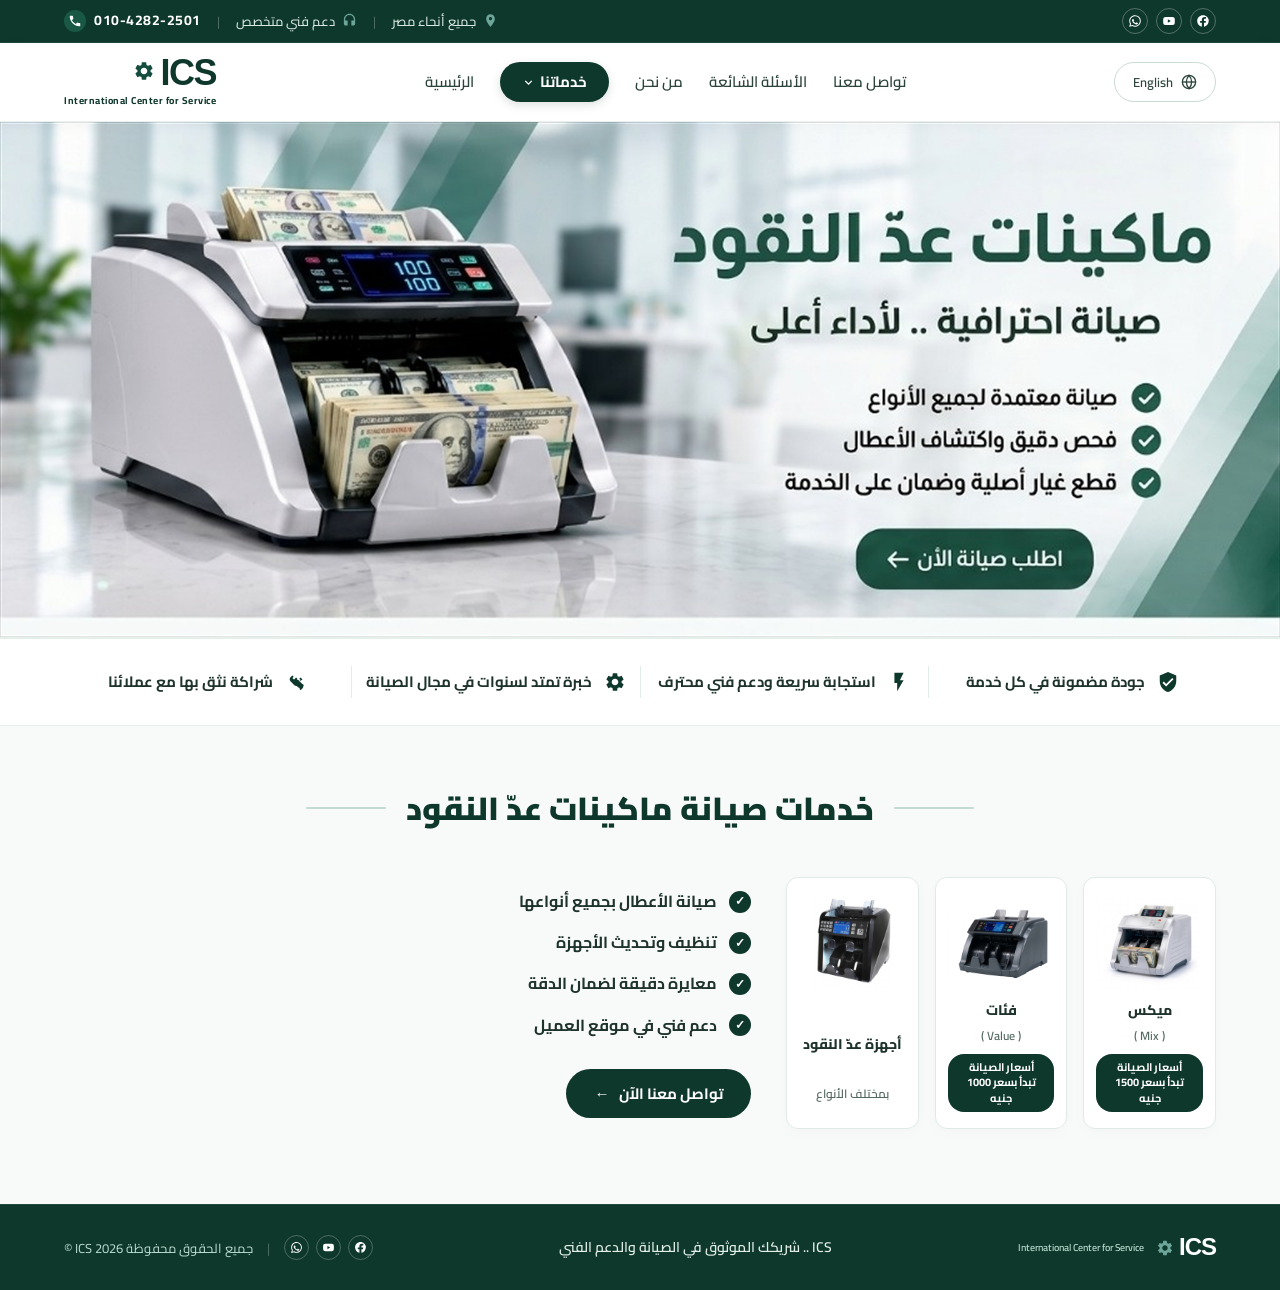
==== commit bc03ffe6: "Fix mobile horizontal overflow and responsive grid layout" ====
--- a/machines.html
+++ b/machines.html
@@ -12,7 +12,7 @@
     <link rel="preconnect" href="https://fonts.gstatic.com" crossorigin>
     <link href="https://fonts.googleapis.com/css2?family=Cairo:wght@400;500;600;700;800;900&display=swap" rel="stylesheet">
     
-    <link rel="stylesheet" href="css/style.css?v=4.0">
+    <link rel="stylesheet" href="css/style.css?v=4.1">
 </head>
 
 <body>
--- a/css/style.css
+++ b/css/style.css
@@ -22,6 +22,11 @@
     box-sizing: border-box;
 }
 
+html {
+    overflow-x: hidden;
+    max-width: 100%;
+}
+
 body {
     margin: 0;
     padding: 0;
@@ -32,6 +37,20 @@
     direction: rtl;
     text-align: right;
     -webkit-font-smoothing: antialiased;
+    overflow-x: hidden;
+    max-width: 100%;
+    width: 100%;
+}
+
+/* Prevent grid blowout from min-content defaults */
+.faq-item,
+.service-card,
+.sub-prod-card,
+.info-copy,
+.info-visual,
+.contact-copy,
+.contact-card {
+    min-width: 0;
 }
 
 /* LTR Support */
@@ -1002,7 +1021,7 @@
         width: 100%;
         justify-content: center;
         flex-wrap: wrap;
-        gap: 14px;
+        gap: 12px;
         padding-top: 10px;
         border-top: 1px solid #EDF3F0;
     }
@@ -1013,6 +1032,23 @@
 
     .services-cards-grid {
         grid-template-columns: 1fr;
+    }
+
+    /* Fix 2-column info and contact grids on tablet/mobile */
+    .info-grid,
+    .contact-grid {
+        grid-template-columns: 1fr;
+        gap: 24px;
+    }
+
+    /* Fix 3-column FAQ blowout that caused page overflow */
+    .faq-grid {
+        grid-template-columns: 1fr;
+        gap: 18px;
+    }
+
+    .subpage-cards-grid {
+        grid-template-columns: repeat(auto-fit, minmax(220px, 1fr));
     }
 
     .footer-container {
@@ -1027,16 +1063,68 @@
 }
 
 @media (max-width: 600px) {
+    .top-bar {
+        padding: 8px 4%;
+        overflow: hidden;
+    }
+
     .top-bar-container {
         flex-direction: column;
         gap: 8px;
         text-align: center;
     }
 
+    .top-bar-divider {
+        display: none;
+    }
+
     .top-bar-info {
         flex-wrap: wrap;
         justify-content: center;
-        gap: 10px;
+        gap: 8px 12px;
+    }
+
+    .info-item {
+        font-size: 12px;
+    }
+
+    .top-bar-phone {
+        font-size: 13px;
+    }
+
+    .main-nav {
+        gap: 8px 10px;
+        padding-top: 8px;
+    }
+
+    .main-nav a {
+        font-size: 13.5px;
+    }
+
+    .nav-item-active {
+        padding: 5px 16px;
+        font-size: 13.5px;
+    }
+
+    .section-title-wrap {
+        gap: 12px;
+        margin-bottom: 28px;
+    }
+
+    .section-title-wrap h2 {
+        font-size: 22px;
+        text-align: center;
+    }
+
+    .decor-line {
+        width: 35px;
+    }
+
+    .info-copy h3,
+    .faq-header h3,
+    .contact-copy h3 {
+        font-size: 24px;
+        text-align: center;
     }
 
     .service-card {
@@ -1063,3 +1151,41 @@
         justify-content: flex-start;
     }
 }
+
+@media (max-width: 420px) {
+    .header-container {
+        padding: 10px 4%;
+    }
+
+    .brand-letters {
+        font-size: 30px;
+    }
+
+    .brand-subtitle {
+        font-size: 9px;
+    }
+
+    .language-pill {
+        padding: 5px 12px;
+        font-size: 12px;
+    }
+
+    .main-nav {
+        gap: 6px 8px;
+    }
+
+    .main-nav a {
+        font-size: 12.5px;
+    }
+
+    .nav-item-active {
+        padding: 4px 12px;
+        font-size: 12.5px;
+    }
+
+    .info-stat {
+        flex-direction: column;
+        align-items: flex-start;
+        gap: 4px;
+    }
+}
